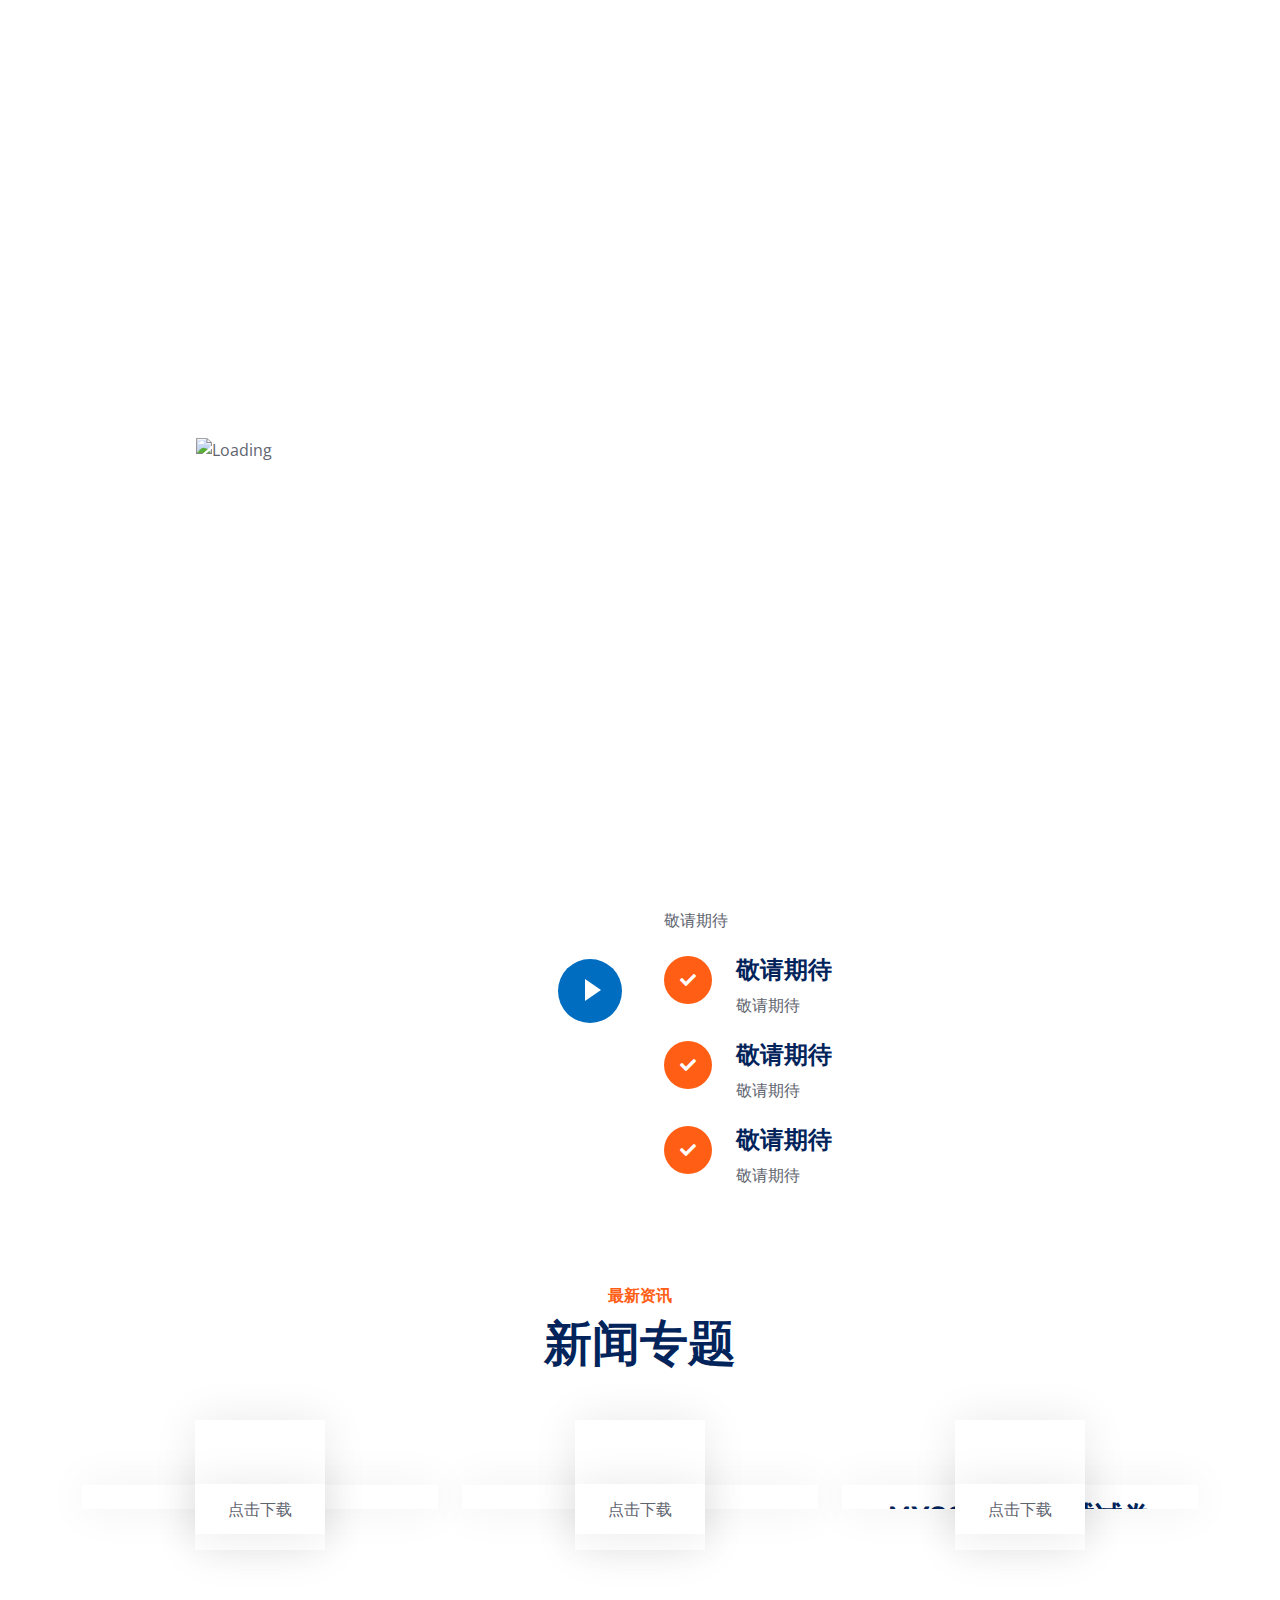
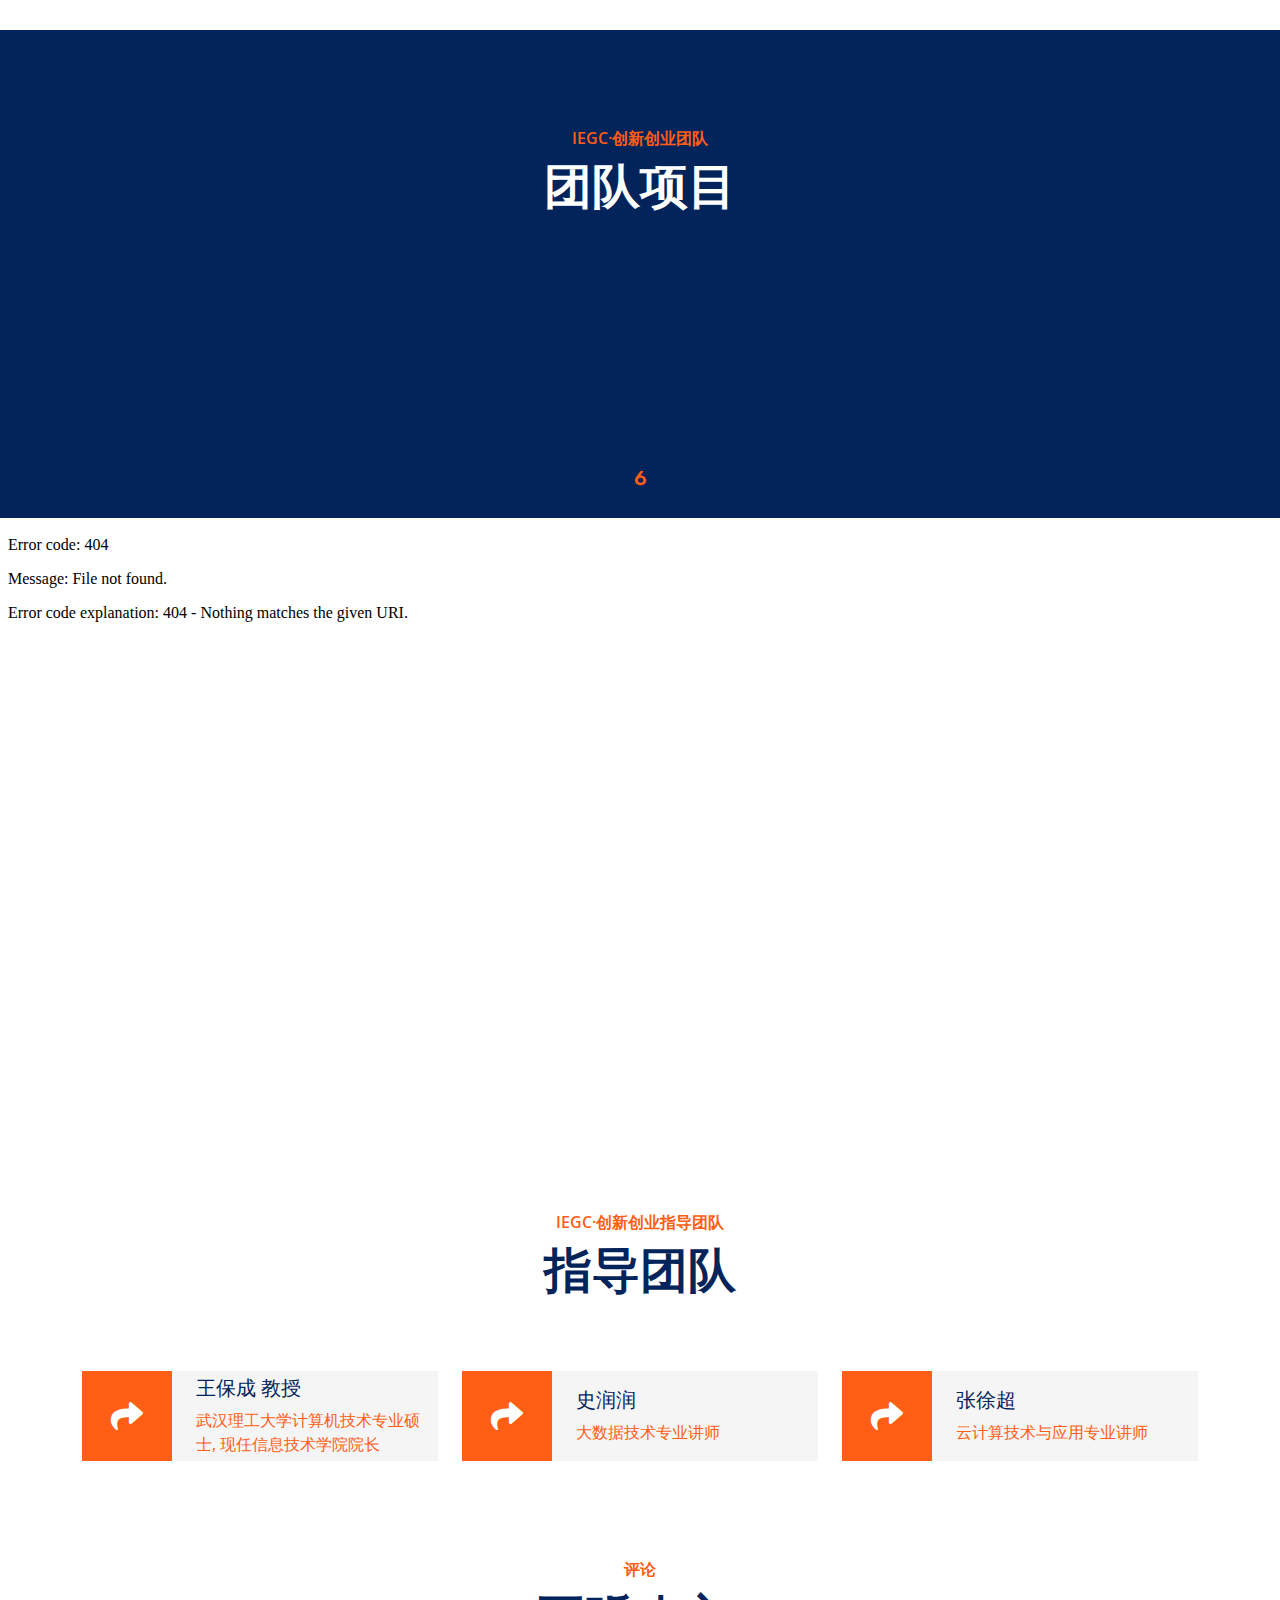
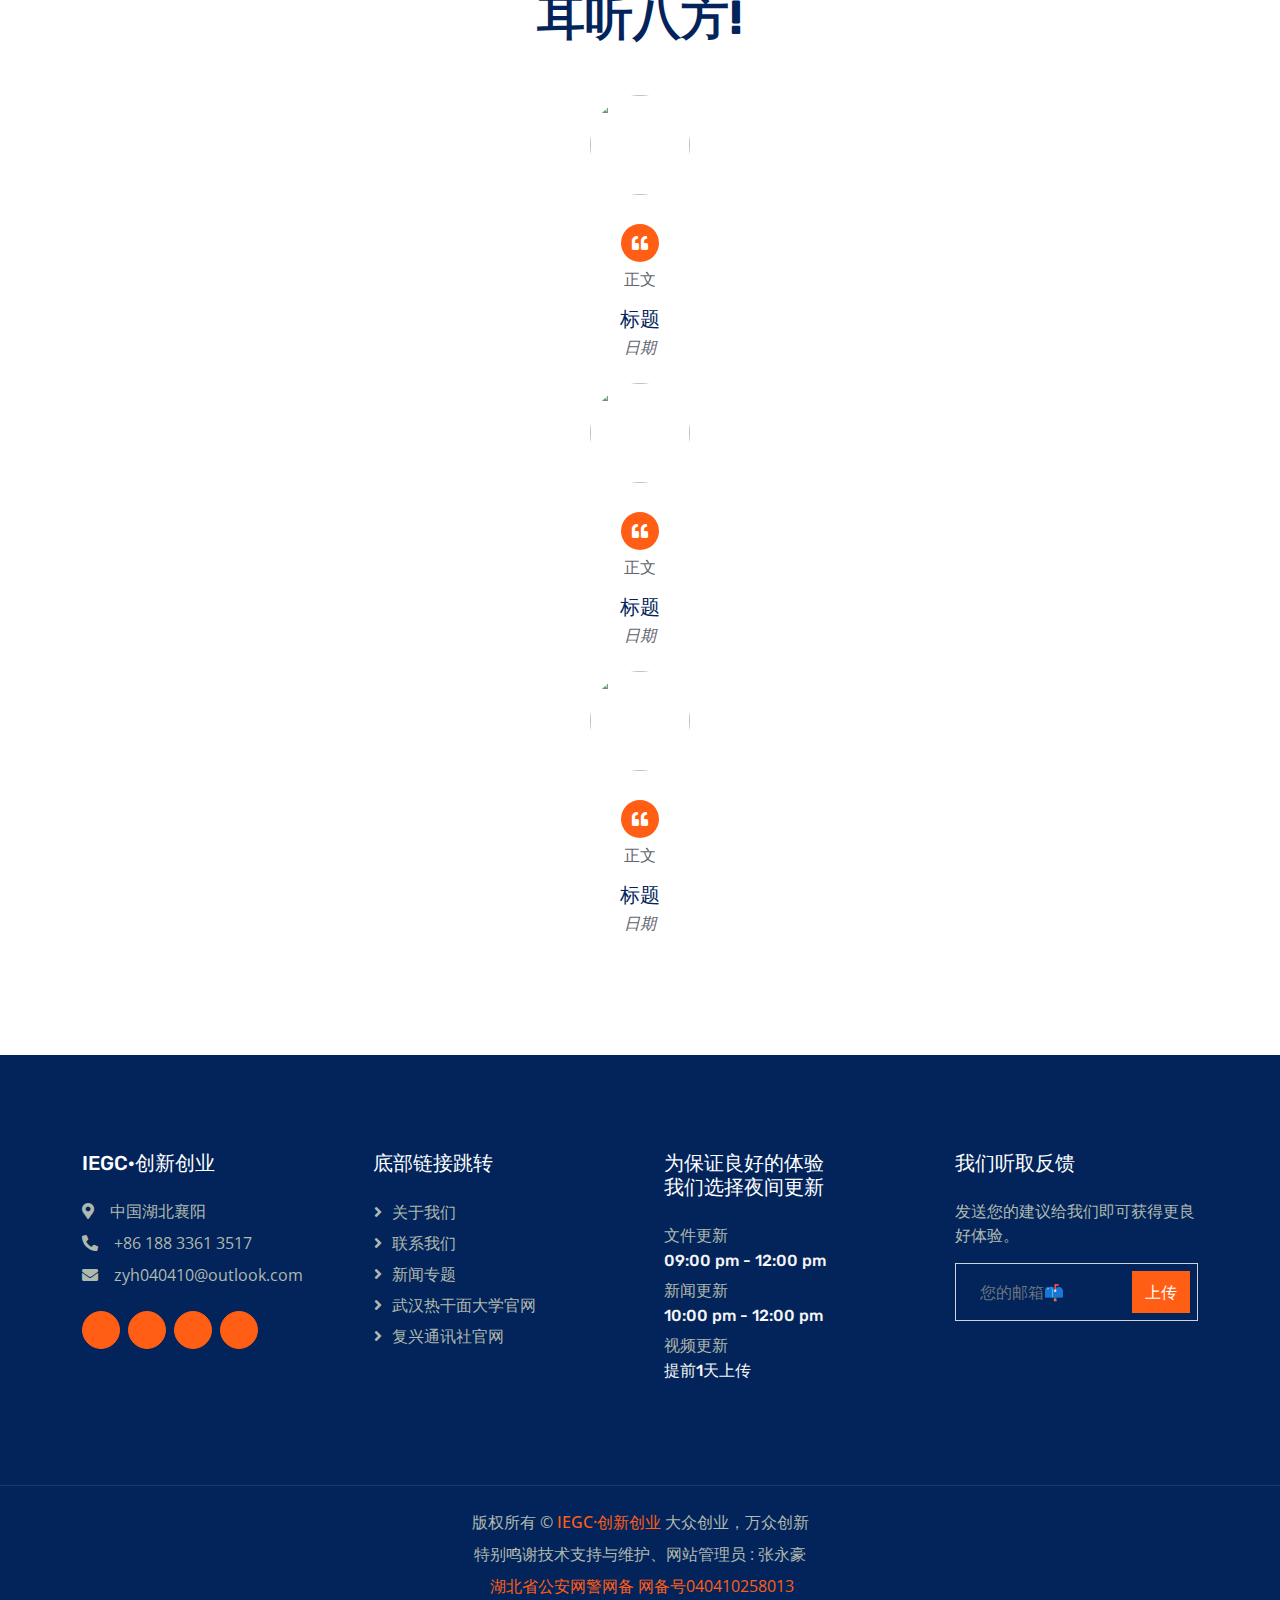
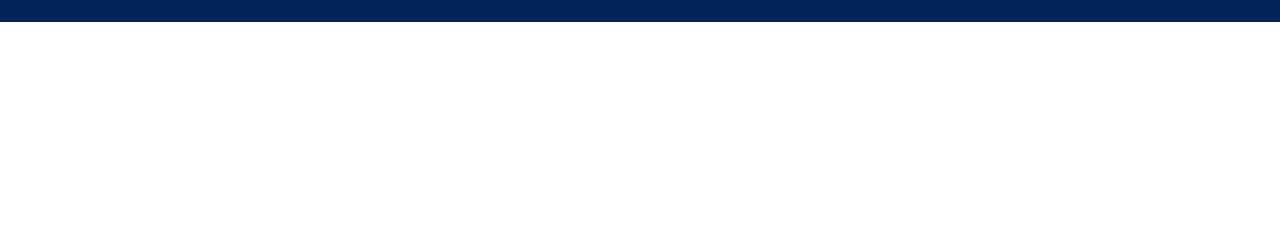
==== homepeag/index.html @ 0dacf945 "Add files via upload" ====
<!doctypehtml><html lang=en><meta charset=utf-8><title>IEGC·创新创业</title><meta content="width=device-width,initial-scale=1"name=viewport><meta content=""name=keywords><meta content=""name=description><link href=../img/favicon.ico rel=icon><link href=https://fonts.googleapis.com rel=preconnect><link href=https://fonts.gstatic.com rel=preconnect crossorigin><link href="https://fonts.googleapis.com/css2?family=Open+Sans:wght@400;500;600&family=Rubik:wght@500;600;700&display=swap"rel=stylesheet><link href=https://cdnjs.cloudflare.com/ajax/libs/font-awesome/5.10.0/css/all.min.css rel=stylesheet><link href=https://cdn.jsdelivr.net/npm/bootstrap-icons@1.4.1/font/bootstrap-icons.css rel=stylesheet><link href=../lib/animate/animate.min.css rel=stylesheet><link href=../lib/owlcarousel/assets/owl.carousel.min.css rel=stylesheet><link href=../css/bootstrap.min.css rel=stylesheet><link href=../css/style.css rel=stylesheet><div class="d-flex align-items-center bg-white justify-content-center position-fixed show start-50 top-50 translate-middle vh-100 w-100"id=spinner><img src=../img/IEGC2.png alt=Loading class=rotate></div><div class="container-fluid bg-dark px-0"><div class="row d-lg-flex d-none g-0"><div class="col-lg-6 ps-5 text-start"><div class="text-white align-items-center d-inline-flex h-100"><span>联系管理员:</span> <a href=""class="btn btn-link text-light"><img src=../img/微信.svg alt=""width=25 onmouseout='this.src="img/微信.svg"'onmouseover='this.src="img/TPC.png"'></a><a href=""class="btn btn-link text-light"><img src=../img/qq.svg alt=""width=25 onmouseout='this.src="img/qq.svg"'onmouseover='this.src="img/TPC.png"'></a><a href=""class="btn btn-link text-light"><img src=../img/github.svg alt=""width=25 onmouseout='this.src="img/github.svg"'onmouseover='this.src="img/TPC.png"'></a><a href=""class="btn btn-link text-light"><img src=../img/抖音.svg alt=""width=25 onmouseout='this.src="img/抖音.svg"'onmouseover='this.src="img/TPC.png"'></a></div></div><div class="col-lg-6 text-end"><div class="text-white align-items-center d-inline-flex h-100 px-5 py-2 topbar-right"><span class="fs-5 fw-bold me-2"><i class="fa me-2 fa-phone-alt"></i>Call Us:</span> <span class="fs-5 fw-bold">+86 188 3361 3517</span></div></div></div></div><nav class="pe-5 bg-white navbar navbar-expand-lg navbar-light py-0 sticky-top"><a href=index.html class="me-0 navbar-brand ps-5"><img src=../img/IEGC2.png alt=""width=70><h1 class="text-white m-0">· 创新创业</h1></a><button class="me-0 navbar-toggler"type=button data-bs-target=#navbarCollapse data-bs-toggle=collapse><span class=navbar-toggler-icon></span></button><div class="collapse navbar-collapse"id=navbarCollapse><div class="p-4 ms-auto navbar-nav p-lg-0"><a href=index.html class="nav-item nav-link active">首页</a> <a href=about.html class="nav-item nav-link">关于我们</a> <a href=service.html class="nav-item nav-link">新闻更新</a><div class="nav-item dropdown"><a href=# class="nav-link dropdown-toggle"data-bs-toggle=dropdown>单元界面</a><div class="m-0 bg-light dropdown-menu"><a href=project.html class=dropdown-item>团队项目</a> <a href=feature.html class=dropdown-item>视频更新</a> <a href=team.html class=dropdown-item>专家讲师</a> <a href=testimonial.html class=dropdown-item>名言汇聚</a> <a href=../message/id.html class=dropdown-item>虚拟id卡</a> <a href=404.html class=dropdown-item>404 Page</a></div></div><a href=contact.html class="nav-item nav-link">联系我们</a></div><a href=http://www.hbxytc.com/ class="btn btn-primary d-lg-block d-none px-3"target=_blank><img src=../img/白色全部透明格式.png alt=""width=200></a></div></nav><div class="container-fluid px-0 mb-5"><div class="carousel slide"id=header-carousel data-bs-ride=carousel><div class=carousel-inner><div class="carousel-item active"><img src=../img/top001.png alt=Image class=w-100><div class=carousel-caption><div class=container><div class="row justify-content-center"><div class="text-start col-lg-10"><p class="text-primary fw-medium text-uppercase animated fs-5 slideInRight">襄阳职业技术学院关注IEGC·创新创业<h1 class="text-white mb-5 animated display-1 slideInRight">襄阳职业技术学院<br>大数据2203</h1><a href=http://www.hbxytc.com/ class="btn btn-primary animated px-5 py-3 slideInRight">立即了解</a></div></div></div></div></div><div class=carousel-item><img src=../img/top002.png alt=Image class=w-100><div class=carousel-caption><div class=container><div class="row justify-content-center"><div class="text-start col-lg-10"><p class="text-primary fw-medium text-uppercase animated fs-5 slideInRight">关注襄阳职业技术学院<h1 class="text-white mb-5 animated display-1 slideInRight">汉水襄阳千山秀<br>读书襄职技艺长</h1><a href=http://www.hbxytc.com/ class="btn btn-primary animated px-5 py-3 slideInRight">立即了解</a></div></div></div></div></div></div><button class=carousel-control-prev type=button data-bs-target=#header-carousel data-bs-slide=prev><span class=carousel-control-prev-icon aria-hidden=true></span> <span class=visually-hidden>Previous</span></button> <button class=carousel-control-next type=button data-bs-target=#header-carousel data-bs-slide=next><span class=carousel-control-next-icon aria-hidden=true></span> <span class=visually-hidden>Next</span></button></div></div><div class="py-5 container-xxl"><div class=container><div class="row g-5"><div class=col-lg-6><div class="row gx-3 h-100"><div class="wow fadeInUp align-self-start col-6"data-wow-delay=0.1s><img src=../img/about1.png class=img-fluid></div><div class="wow col-6 align-self-end fadeInDown"data-wow-delay=0.1s><img src=../img/about2.png class=img-fluid></div></div></div><div class="wow fadeIn col-lg-6"data-wow-delay=0.5s><p class="text-primary fw-medium text-uppercase mb-2">About Us 关于我们<h1 class="mb-4 display-5">我们致力于创新创业</h1><p class=mb-4>服务于襄阳职业技术学院信息技术学院大数据技术2203班的创新创业课程<div class="d-flex align-items-center mb-4"><div class="bg-primary flex-shrink-0 p-4"><h1 class=display-2>0</h1><h5 class=text-white>还未上线</h5><h5 class=text-white>敬请期待</h5></div><div class=ms-4><p><i class="text-primary fa fa-check me-2"></i>敬请期待<p><i class="text-primary fa fa-check me-2"></i>敬请期待<p><i class="text-primary fa fa-check me-2"></i>敬请期待<p><i class="text-primary fa fa-check me-2"></i>敬请期待<p class=mb-0><i class="text-primary fa fa-check me-2"></i>敬请期待</div></div><div class="row pt-2"><div class=col-sm-6><div class="d-flex align-items-center"><div class="rounded-circle bg-primary btn-lg-square flex-shrink-0"><i class="text-white fa fa-envelope-open"></i></div><div class=ms-3><p class=mb-2>Email us<h5 class=mb-0>zyh040410@outlook.com</h5></div></div></div><div class=col-sm-6><div class="d-flex align-items-center"><div class="rounded-circle bg-primary btn-lg-square flex-shrink-0"><i class="text-white fa fa-phone-alt"></i></div><div class=ms-3><p class=mb-2>Call us<h5 class=mb-0>+86 188 3361 3517</h5></div></div></div></div></div></div></div></div><div class="py-5 container-xxl"><div class=container><div class="row g-5 align-items-center"><div class="wow fadeInUp col-lg-6"data-wow-delay=0.1s><div class="position-relative me-lg-4"><img src=../img/feature.jpg alt=""class="img-fluid w-100"> <span class="rounded-circle bg-white d-lg-block d-none position-absolute start-100 top-50 translate-middle"style=width:120px;height:120px></span> <button class=btn-play type=button data-bs-target=#videoModal data-bs-toggle=modal data-src=http://flv4mp4.people.com.cn/videofile7/livesphere/2022/02/15/1wh8dmW_1644896200701_DH4RR28.mp4><span></span></button></div></div><div class="wow fadeInUp col-lg-6"data-wow-delay=0.5s><p class="text-primary fw-medium text-uppercase mb-2">通过视频了解我们!<h1 class="mb-4 display-5">即将上线!</h1><p class=mb-4>敬请期待<div class="row gy-4"><div class=col-12><div class=d-flex><div class="rounded-circle bg-primary btn-lg-square flex-shrink-0"><i class="text-white fa fa-check"></i></div><div class=ms-4><h4>敬请期待</h4><span>敬请期待</span></div></div></div><div class=col-12><div class=d-flex><div class="rounded-circle bg-primary btn-lg-square flex-shrink-0"><i class="text-white fa fa-check"></i></div><div class=ms-4><h4>敬请期待</h4><span>敬请期待</span></div></div></div><div class=col-12><div class=d-flex><div class="rounded-circle bg-primary btn-lg-square flex-shrink-0"><i class="text-white fa fa-check"></i></div><div class=ms-4><h4>敬请期待</h4><span>敬请期待</span></div></div></div></div></div></div></div></div><div class="fade modal modal-video"id=videoModal aria-hidden=true aria-labelledby=exampleModalLabel tabindex=-1><div class=modal-dialog><div class="modal-content rounded-0"><div class=modal-header><h3 class=modal-title id=exampleModalLabel>IEGC·创新创业专线视频</h3><button class=btn-close type=button aria-label=Close data-bs-dismiss=modal></button></div><div class=modal-body><div class="ratio ratio-16x9"><iframe id=video src=""allow=autoplay allowfullscreen allowscriptaccess=always class=embed-responsive-item></iframe></div></div></div></div></div><div class="py-5 container-xxl"><div class=container><div class="wow fadeInUp mx-auto text-center pb-4"data-wow-delay=0.1s style=max-width:600px><p class="text-primary fw-medium text-uppercase mb-2">最新资讯<h1 class="mb-4 display-5">新闻专题</h1></div><div class="row gx-4 gy-5"><div class="wow fadeInUp col-lg-4 col-md-6"data-wow-delay=0.1s><div class=service-item><img src=../img/service-js.png alt=""class=img-fluid><div class=service-img><img src=../img/service-js.png alt=""class=img-fluid></div><div class=service-detail><div class=service-title><hr class=w-25><h3 class=mb-0>数据采集技术复习题库<br>2023年6月18日</h3><hr class=w-25></div><div class=service-text><p class="text-white mb-0">javascript＋爬虫基础期末复习题<p style=float:right;color:#ffebcd>作者：张永豪<p></div></div><a href=../wenjian/sjcj2023618.doc class="btn btn-light"target=_blank>点击下载</a></div></div><div class="wow fadeInUp col-lg-4 col-md-6"data-wow-delay=0.3s><div class=service-item><img src=../img/service-mysql.png alt=""class=img-fluid><div class=service-img><img src=../img/service-mysql.png alt=""class=img-fluid></div><div class=service-detail><div class=service-title><hr class=w-25><h3 class=mb-0>MYSQL题库考试试卷01<br>2023年6月18日</h3><hr class=w-25></div><div class=service-text><p class="text-white mb-0">第一套A卷<p style=float:right;color:#ffebcd>作者：张永豪<p></div></div><a href=../wenjian/题库考试试卷01.doc class="btn btn-light"target=_blank>点击下载</a></div></div><div class="wow fadeInUp col-lg-4 col-md-6"data-wow-delay=0.5s><div class=service-item><img src=../img/service-mysql.png alt=""class=img-fluid><div class=service-img><img src=../img/service-mysql.png alt=""class=img-fluid></div><div class=service-detail><div class=service-title><hr class=w-25><h3 class=mb-0>MYSQL题库考试试卷02<br>2023年6月18日</h3><hr class=w-25></div><div class=service-text><p class="text-white mb-0">第一套B卷<p style=float:right;color:#ffebcd>作者：张永豪<p></div></div><a href=../wenjian/MYSQL2.doc class="btn btn-light"target=_blank>点击下载</a></div></div></div></div></div><div class="container-fluid bg-dark px-0 my-5 pt-5"><div class="wow fadeIn mt-5 mx-auto text-center"data-wow-delay=0.1s style=max-width:600px><p class="text-primary fw-medium text-uppercase mb-2">IEGC·创新创业团队<h1 class="text-white mb-5 display-5">团队项目</h1></div><div class="wow fadeIn owl-carousel project-carousel"data-wow-delay=0.1s><a href=""class=project-item><img src=../img/project-1.jpg alt=""class=img-fluid><div class=project-title><h5 class="text-primary mb-0">1</h5></div></a><a href=""class=project-item><img src=../img/project-1.jpg alt=""class=img-fluid><div class=project-title><h5 class="text-primary mb-0">2</h5></div></a><a href=""class=project-item><img src=../img/project-1.jpg alt=""class=img-fluid><div class=project-title><h5 class="text-primary mb-0">3</h5></div></a><a href=""class=project-item><img src=../img/project-1.jpg alt=""class=img-fluid><div class=project-title><h5 class="text-primary mb-0">4</h5></div></a><a href=""class=project-item><img src=../img/project-1.jpg alt=""class=img-fluid><div class=project-title><h5 class="text-primary mb-0">5</h5></div></a><a href=""class=project-item><img src=../img/project-1.jpg alt=""class=img-fluid><div class=project-title><h5 class="text-primary mb-0">6</h5></div></a></div></div><iframe id=ifr_top src=../huakuai/index.html frameborder=0 height=700 marginheight=0 scrolling=no width=100%></iframe><div class="py-5 container-xxl"><div class=container><div class="wow fadeInUp mx-auto text-center"data-wow-delay=0.1s style=max-width:600px><p class="text-primary fw-medium text-uppercase mb-2">IEGC·创新创业指导团队<h1 class="display-5 mb-5">指导团队</h1></div><div class="row g-4"><div class="wow fadeInUp col-lg-4 col-md-6"data-wow-delay=0.1s><div class=team-item><img src=../img/team01.png alt=""class=img-fluid><div class=d-flex><div class="bg-primary flex-shrink-0 btn-square"style=width:90px;height:90px><i class="text-white fa fa-2x fa-share"></i></div><div class="d-flex justify-content-center w-100 bg-light flex-column overflow-hidden position-relative ps-4"style=height:90px><h5>王保成 教授</h5><span class=text-primary>武汉理工大学计算机技术专业硕士, 现任信息技术学院院长</span><div class=team-social><a href=""class="btn rounded-circle btn-square btn-dark mx-1"><img src=../img/微信.svg alt=""width=25 onmouseout='this.src="../img/微信.svg"'onmouseover='this.src="../img/TPC.png"'></a><a href=""class="btn rounded-circle btn-square btn-dark mx-1"><img src=../img/qq.svg alt=""width=25 onmouseout='this.src="../img/qq.svg"'onmouseover='this.src="../img/TPC.png"'></a><a href=""class="btn rounded-circle btn-square btn-dark mx-1"><img src=../img/github.svg alt=""width=25 onmouseout='this.src="../img/github.svg"'onmouseover='this.src="../img/TPC.png"'></a><a href=""class="btn rounded-circle btn-square btn-dark mx-1"><img src=../img/抖音.svg alt=""width=25 onmouseout='this.src="../img/抖音.svg"'onmouseover='this.src="../img/TPC.png"'></a></div></div></div></div></div><div class="wow fadeInUp col-lg-4 col-md-6"data-wow-delay=0.3s><div class=team-item><img src=../img/team02.png alt=""class=img-fluid><div class=d-flex><div class="bg-primary flex-shrink-0 btn-square"style=width:90px;height:90px><i class="text-white fa fa-2x fa-share"></i></div><div class="d-flex justify-content-center w-100 bg-light flex-column overflow-hidden position-relative ps-4"style=height:90px><h5>史润润</h5><span class=text-primary>大数据技术专业讲师</span><div class=team-social><a href=""class="btn rounded-circle btn-square btn-dark mx-1"><img src=../img/微信.svg alt=""width=25 onmouseout='this.src="../img/微信.svg"'onmouseover='this.src="../img/TPC.png"'></a><a href=""class="btn rounded-circle btn-square btn-dark mx-1"><img src=../img/qq.svg alt=""width=25 onmouseout='this.src="../img/qq.svg"'onmouseover='this.src="../img/TPC.png"'></a><a href=""class="btn rounded-circle btn-square btn-dark mx-1"><img src=../img/github.svg alt=""width=25 onmouseout='this.src="../img/github.svg"'onmouseover='this.src="../img/TPC.png"'></a><a href=""class="btn rounded-circle btn-square btn-dark mx-1"><img src=../img/抖音.svg alt=""width=25 onmouseout='this.src="../img/抖音.svg"'onmouseover='this.src="../img/TPC.png"'></a></div></div></div></div></div><div class="wow fadeInUp col-lg-4 col-md-6"data-wow-delay=0.5s><div class=team-item><img src=../img/team03.png alt=""class=img-fluid><div class=d-flex><div class="bg-primary flex-shrink-0 btn-square"style=width:90px;height:90px><i class="text-white fa fa-2x fa-share"></i></div><div class="d-flex justify-content-center w-100 bg-light flex-column overflow-hidden position-relative ps-4"style=height:90px><h5>张徐超</h5><span class=text-primary>云计算技术与应用专业讲师</span><div class=team-social><a href=""class="btn rounded-circle btn-square btn-dark mx-1"><img src=../img/微信.svg alt=""width=25 onmouseout='this.src="../img/微信.svg"'onmouseover='this.src="../img/TPC.png"'></a><a href=""class="btn rounded-circle btn-square btn-dark mx-1"><img src=../img/qq.svg alt=""width=25 onmouseout='this.src="../img/qq.svg"'onmouseover='this.src="../img/TPC.png"'></a><a href=""class="btn rounded-circle btn-square btn-dark mx-1"><img src=../img/github.svg alt=""width=25 onmouseout='this.src="../img/github.svg"'onmouseover='this.src="../img/TPC.png"'></a><a href=""class="btn rounded-circle btn-square btn-dark mx-1"><img src=../img/抖音.svg alt=""width=25 onmouseout='this.src="../img/抖音.svg"'onmouseover='this.src="../img/TPC.png"'></a></div></div></div></div></div></div></div></div><div class="py-5 container-xxl"><div class=container><div class="wow fadeInUp mx-auto text-center"data-wow-delay=0.1s style=max-width:600px><p class="text-primary fw-medium text-uppercase mb-2">评论<h1 class="display-5 mb-5">耳听八方!</h1></div><div class="wow fadeInUp owl-carousel testimonial-carousel"data-wow-delay=0.1s><div class="text-center testimonial-item"><div class="position-relative testimonial-img"><img src=../img/复兴通讯社logo3.png class="rounded-circle img-fluid mb-5 mx-auto"><div class="rounded-circle btn-square bg-primary"><i class="text-white fa fa-quote-left"></i></div></div><div class="text-center p-4 rounded testimonial-text"><p>正文<h5 class=mb-1>标题</h5><span class=fst-italic>日期</span></div></div><div class="text-center testimonial-item"><div class="position-relative testimonial-img"><img src=../img/复兴通讯社logo3.png class="rounded-circle img-fluid mb-5 mx-auto"><div class="rounded-circle btn-square bg-primary"><i class="text-white fa fa-quote-left"></i></div></div><div class="text-center p-4 rounded testimonial-text"><p>正文<h5 class=mb-1>标题</h5><span class=fst-italic>日期</span></div></div><div class="text-center testimonial-item"><div class="position-relative testimonial-img"><img src=../img/复兴通讯社logo3.png class="rounded-circle img-fluid mb-5 mx-auto"><div class="rounded-circle btn-square bg-primary"><i class="text-white fa fa-quote-left"></i></div></div><div class="text-center p-4 rounded testimonial-text"><p>正文<h5 class=mb-1>标题</h5><span class=fst-italic>日期</span></div></div></div></div></div><div class="wow fadeIn mt-5 bg-dark container-fluid footer py-5"data-wow-delay=0.1s><div class="container py-5"><div class="row g-5"><div class="col-md-6 col-lg-3"><h5 class="text-white mb-4">IEGC·创新创业</h5><p class=mb-2><i class="fa me-3 fa-map-marker-alt"></i>中国湖北襄阳<p class=mb-2><i class="fa fa-phone-alt me-3"></i>+86 188 3361 3517<p class=mb-2><i class="fa me-3 fa-envelope"></i>zyh040410@outlook.com<div class="d-flex pt-3"><a href=""class="btn rounded-circle btn-square btn-primary me-2"><img src=../img/微信.svg alt=""width=25></a><a href=""class="btn rounded-circle btn-square btn-primary me-2"><img src=../img/qq.svg alt=""width=25></a><a href=""class="btn rounded-circle btn-square btn-primary me-2"><img src=../img/抖音.svg alt=""width=25></a><a href=""class="btn rounded-circle btn-square btn-primary me-2"><img src=../img/github.svg alt=""width=25></a></div></div><div class="col-md-6 col-lg-3"><h5 class="text-white mb-4">底部链接跳转</h5><a href=about.html class="btn btn-link">关于我们</a> <a href=contact.html class="btn btn-link">联系我们</a> <a href=service.html class="btn btn-link">新闻专题</a> <a href=https://zyhgov.github.io/WHUHDN.si2.github.io/ class="btn btn-link">武汉热干面大学官网</a> <a href=https://zyhgov.github.io/FX.BDT2203.github.io/ class="btn btn-link">复兴通讯社官网</a></div><div class="col-md-6 col-lg-3"><h5 class="text-white mb-4">为保证良好的体验<br>我们选择夜间更新</h5><p class=mb-1>文件更新<h6 class=text-light>09:00 pm - 12:00 pm</h6><p class=mb-1>新闻更新<h6 class=text-light>10:00 pm - 12:00 pm</h6><p class=mb-1>视频更新<h6 class=text-light>提前1天上传</h6></div><div class="col-md-6 col-lg-3"><h5 class="text-white mb-4">我们听取反馈</h5><p>发送您的建议给我们即可获得更良好体验。<div class="w-100 position-relative"><input class="w-100 bg-transparent form-control pe-5 ps-4 py-3"placeholder=您的邮箱📫> <button class="btn btn-primary me-2 end-0 mt-2 position-absolute py-2 top-0"type=button>上传</button></div><br><img src=../img/白色全部透明格式.png alt=""width=250></div></div></div></div><div class="container-fluid bg-dark copyright py-4"><div class="text-center container"><p class=mb-2>版权所有 © <a href=# class=fw-semi-bold>IEGC·创新创业</a> 大众创业，万众创新<p class=mb-2>特别鸣谢技术支持与维护、网站管理员 : 张永豪<p class=mb-0><img src=../img/警徽标识.png alt=""width=25> <a href=http://gat.hubei.gov.cn/ target=_blank title=公安部>湖北省公安网警网备 网备号040410258013</a></div></div><iframe id=ifr_top src=../dibu/index.html frameborder=0 height=200 marginheight=0 scrolling=no width=100%></iframe><a href=# class="btn rounded-circle btn-primary back-to-top btn-lg btn-lg-square"><i class="bi bi-arrow-up"></i></a><script src=https://code.jquery.com/jquery-3.4.1.min.js></script><script src=https://cdn.jsdelivr.net/npm/bootstrap@5.0.0/dist/js/bootstrap.bundle.min.js></script><script src=../lib/wow/wow.min.js></script><script src=../lib/easing/easing.min.js></script><script src=../lib/waypoints/waypoints.min.js></script><script src=../lib/owlcarousel/owl.carousel.min.js></script><script src=../lib/counterup/counterup.min.js></script><script src=../js/main.js></script>
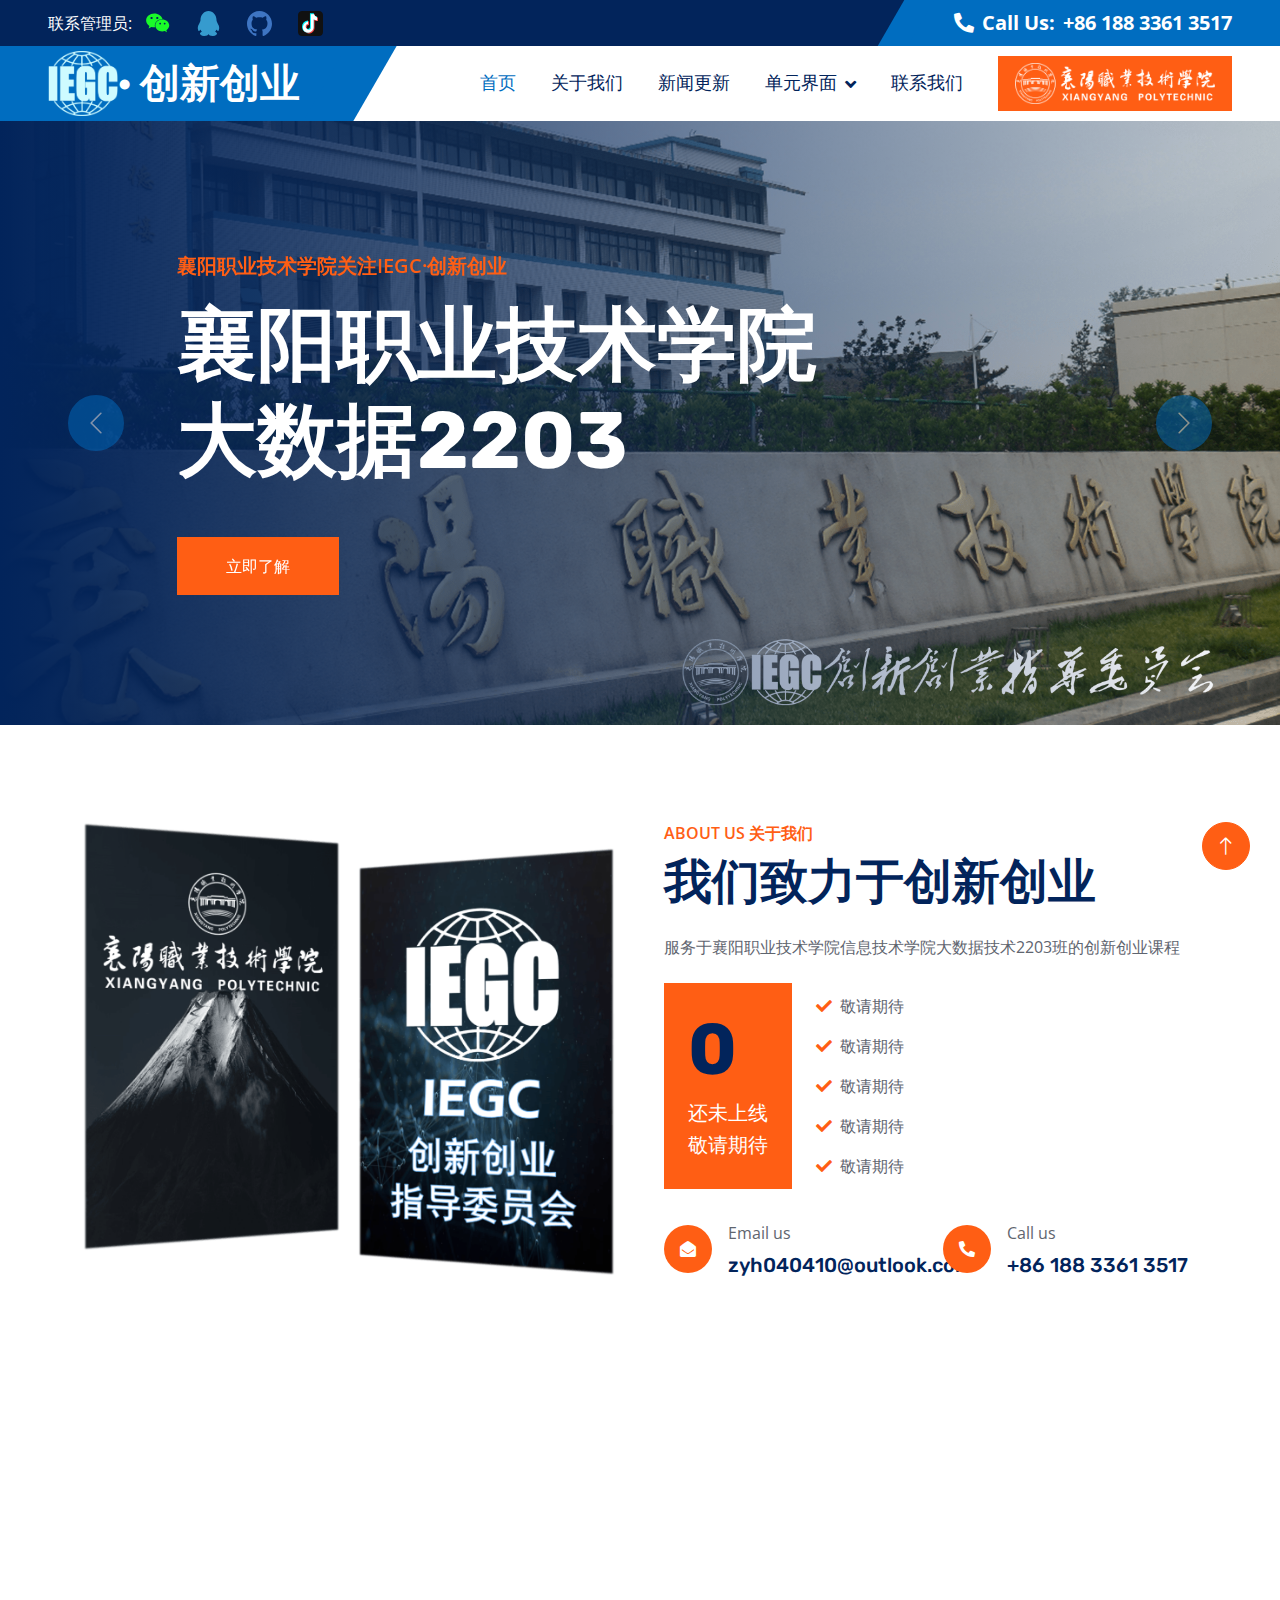
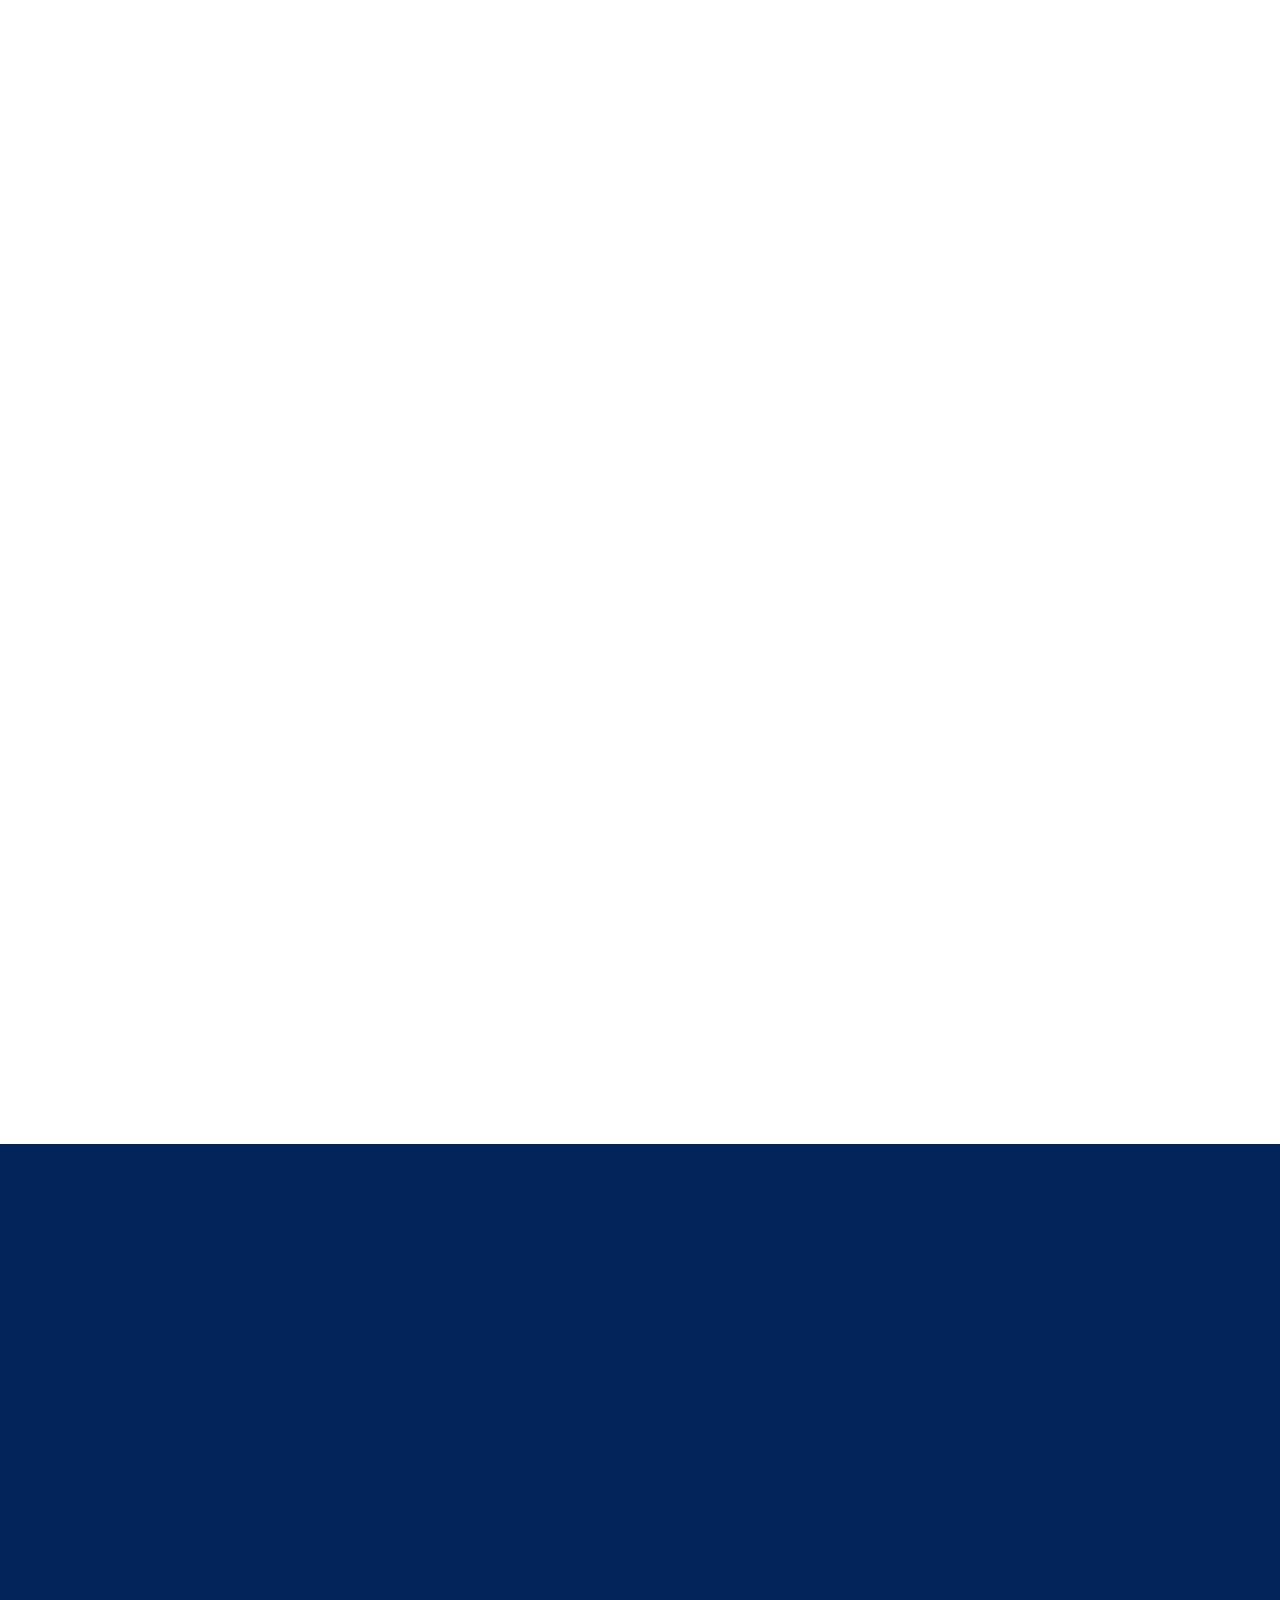
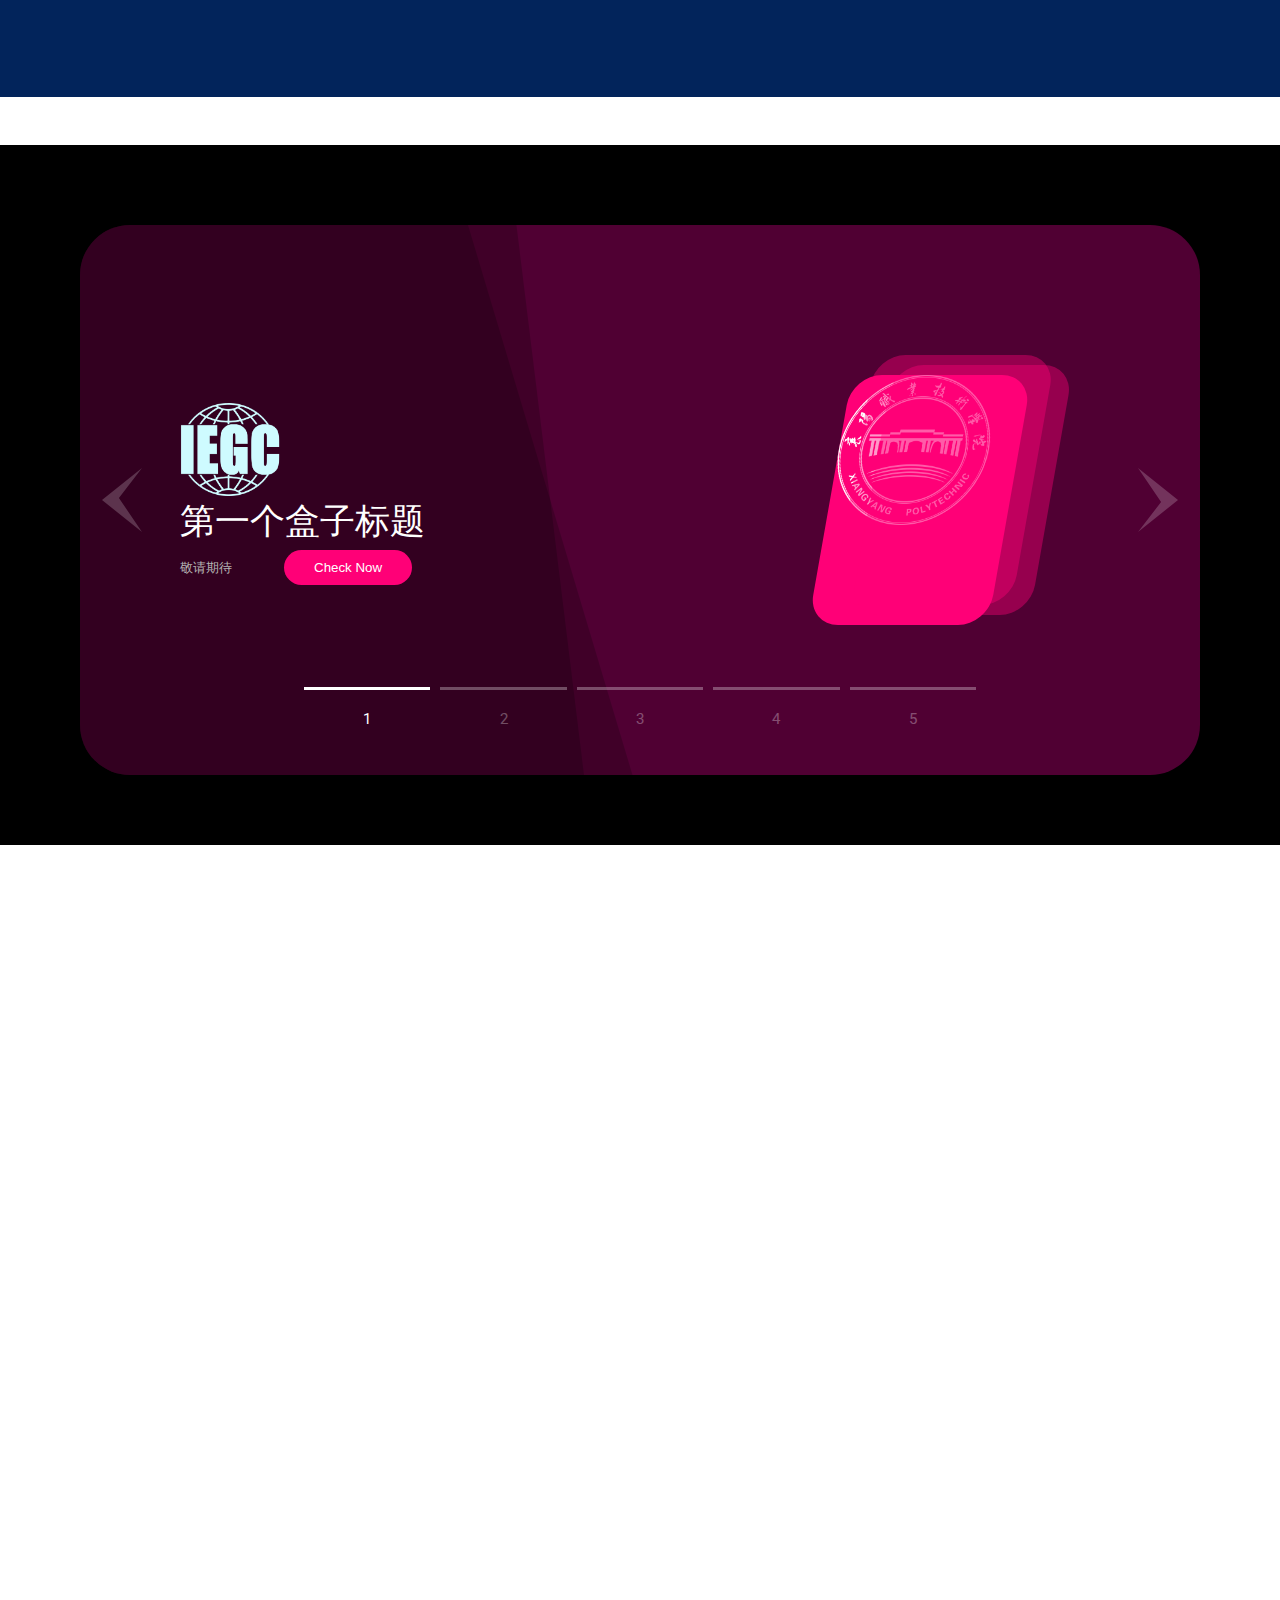
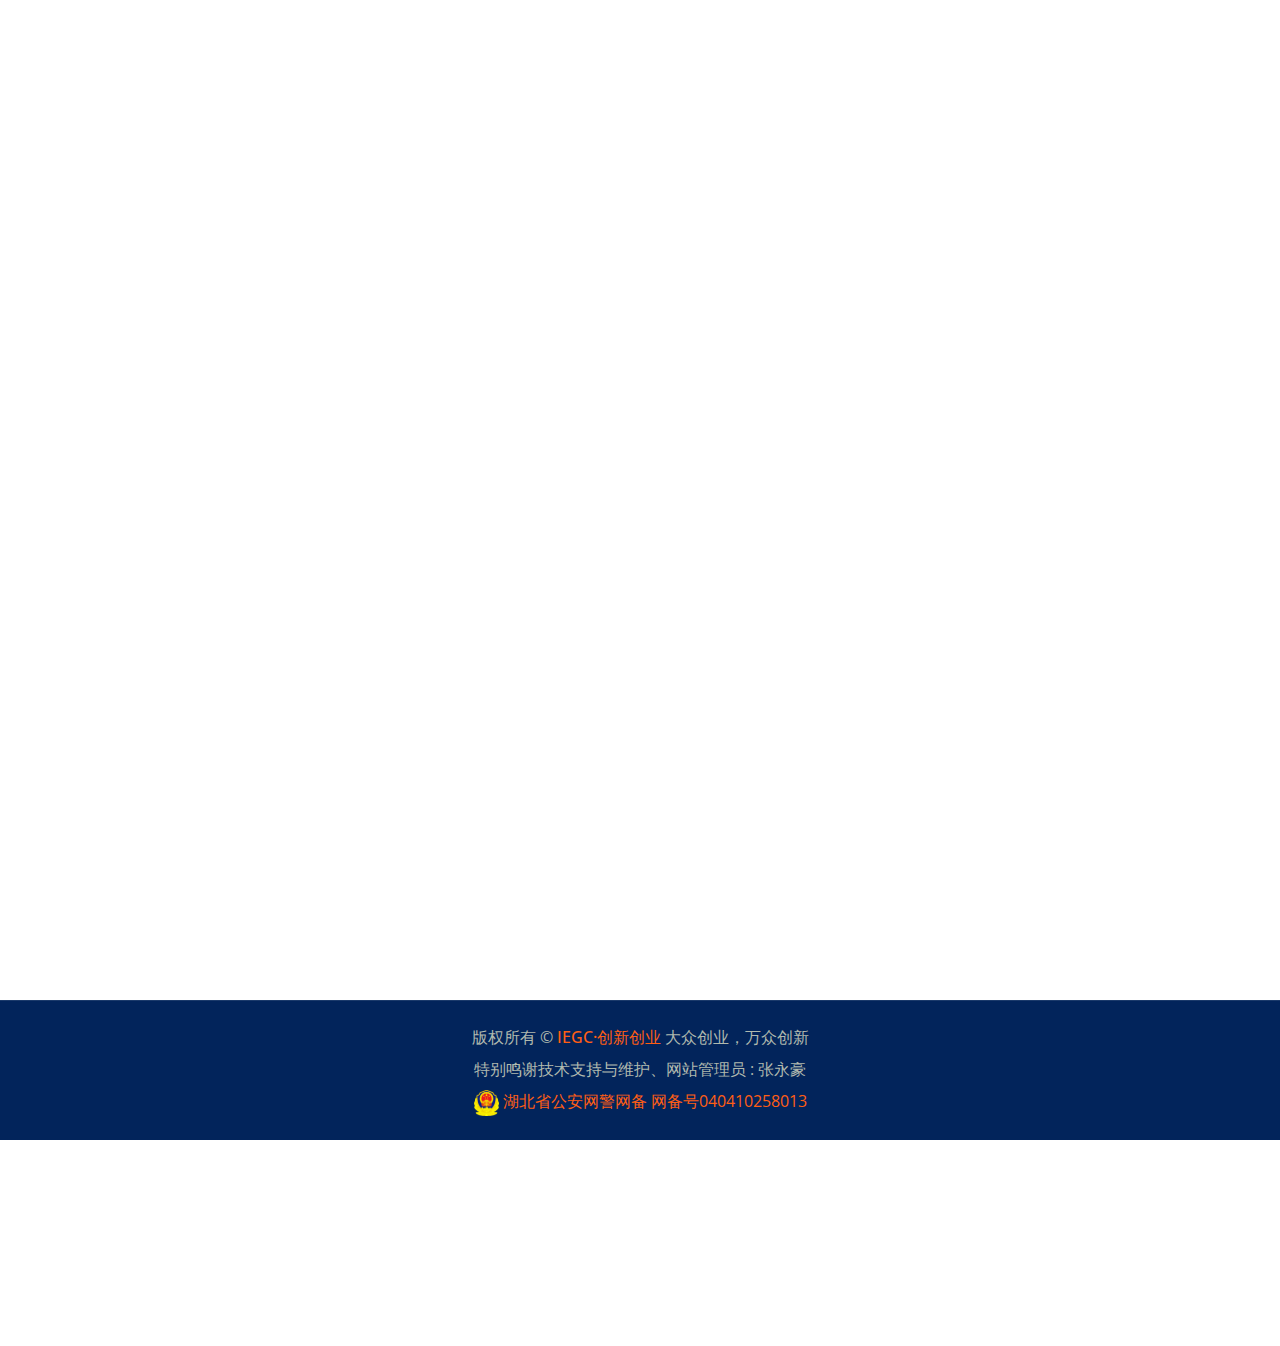
==== commit 600fd4e4: "Add files via upload" ====
--- a/homepeag/index.html
+++ b/homepeag/index.html
@@ -1 +1 @@
-<!doctypehtml><html lang=en><meta charset=utf-8><title>IEGC·创新创业</title><meta content="width=device-width,initial-scale=1"name=viewport><meta content=""name=keywords><meta content=""name=description><link href=../img/favicon.ico rel=icon><link href=https://fonts.googleapis.com rel=preconnect><link href=https://fonts.gstatic.com rel=preconnect crossorigin><link href="https://fonts.googleapis.com/css2?family=Open+Sans:wght@400;500;600&family=Rubik:wght@500;600;700&display=swap"rel=stylesheet><link href=https://cdnjs.cloudflare.com/ajax/libs/font-awesome/5.10.0/css/all.min.css rel=stylesheet><link href=https://cdn.jsdelivr.net/npm/bootstrap-icons@1.4.1/font/bootstrap-icons.css rel=stylesheet><link href=../lib/animate/animate.min.css rel=stylesheet><link href=../lib/owlcarousel/assets/owl.carousel.min.css rel=stylesheet><link href=../css/bootstrap.min.css rel=stylesheet><link href=../css/style.css rel=stylesheet><div class="d-flex align-items-center bg-white justify-content-center position-fixed show start-50 top-50 translate-middle vh-100 w-100"id=spinner><img src=../img/IEGC2.png alt=Loading class=rotate></div><div class="container-fluid bg-dark px-0"><div class="row d-lg-flex d-none g-0"><div class="col-lg-6 ps-5 text-start"><div class="text-white align-items-center d-inline-flex h-100"><span>联系管理员:</span> <a href=""class="btn btn-link text-light"><img src=../img/微信.svg alt=""width=25 onmouseout='this.src="img/微信.svg"'onmouseover='this.src="img/TPC.png"'></a><a href=""class="btn btn-link text-light"><img src=../img/qq.svg alt=""width=25 onmouseout='this.src="img/qq.svg"'onmouseover='this.src="img/TPC.png"'></a><a href=""class="btn btn-link text-light"><img src=../img/github.svg alt=""width=25 onmouseout='this.src="img/github.svg"'onmouseover='this.src="img/TPC.png"'></a><a href=""class="btn btn-link text-light"><img src=../img/抖音.svg alt=""width=25 onmouseout='this.src="img/抖音.svg"'onmouseover='this.src="img/TPC.png"'></a></div></div><div class="col-lg-6 text-end"><div class="text-white align-items-center d-inline-flex h-100 px-5 py-2 topbar-right"><span class="fs-5 fw-bold me-2"><i class="fa me-2 fa-phone-alt"></i>Call Us:</span> <span class="fs-5 fw-bold">+86 188 3361 3517</span></div></div></div></div><nav class="pe-5 bg-white navbar navbar-expand-lg navbar-light py-0 sticky-top"><a href=index.html class="me-0 navbar-brand ps-5"><img src=../img/IEGC2.png alt=""width=70><h1 class="text-white m-0">· 创新创业</h1></a><button class="me-0 navbar-toggler"type=button data-bs-target=#navbarCollapse data-bs-toggle=collapse><span class=navbar-toggler-icon></span></button><div class="collapse navbar-collapse"id=navbarCollapse><div class="p-4 ms-auto navbar-nav p-lg-0"><a href=index.html class="nav-item nav-link active">首页</a> <a href=about.html class="nav-item nav-link">关于我们</a> <a href=service.html class="nav-item nav-link">新闻更新</a><div class="nav-item dropdown"><a href=# class="nav-link dropdown-toggle"data-bs-toggle=dropdown>单元界面</a><div class="m-0 bg-light dropdown-menu"><a href=project.html class=dropdown-item>团队项目</a> <a href=feature.html class=dropdown-item>视频更新</a> <a href=team.html class=dropdown-item>专家讲师</a> <a href=testimonial.html class=dropdown-item>名言汇聚</a> <a href=../message/id.html class=dropdown-item>虚拟id卡</a> <a href=404.html class=dropdown-item>404 Page</a></div></div><a href=contact.html class="nav-item nav-link">联系我们</a></div><a href=http://www.hbxytc.com/ class="btn btn-primary d-lg-block d-none px-3"target=_blank><img src=../img/白色全部透明格式.png alt=""width=200></a></div></nav><div class="container-fluid px-0 mb-5"><div class="carousel slide"id=header-carousel data-bs-ride=carousel><div class=carousel-inner><div class="carousel-item active"><img src=../img/top001.png alt=Image class=w-100><div class=carousel-caption><div class=container><div class="row justify-content-center"><div class="text-start col-lg-10"><p class="text-primary fw-medium text-uppercase animated fs-5 slideInRight">襄阳职业技术学院关注IEGC·创新创业<h1 class="text-white mb-5 animated display-1 slideInRight">襄阳职业技术学院<br>大数据2203</h1><a href=http://www.hbxytc.com/ class="btn btn-primary animated px-5 py-3 slideInRight">立即了解</a></div></div></div></div></div><div class=carousel-item><img src=../img/top002.png alt=Image class=w-100><div class=carousel-caption><div class=container><div class="row justify-content-center"><div class="text-start col-lg-10"><p class="text-primary fw-medium text-uppercase animated fs-5 slideInRight">关注襄阳职业技术学院<h1 class="text-white mb-5 animated display-1 slideInRight">汉水襄阳千山秀<br>读书襄职技艺长</h1><a href=http://www.hbxytc.com/ class="btn btn-primary animated px-5 py-3 slideInRight">立即了解</a></div></div></div></div></div></div><button class=carousel-control-prev type=button data-bs-target=#header-carousel data-bs-slide=prev><span class=carousel-control-prev-icon aria-hidden=true></span> <span class=visually-hidden>Previous</span></button> <button class=carousel-control-next type=button data-bs-target=#header-carousel data-bs-slide=next><span class=carousel-control-next-icon aria-hidden=true></span> <span class=visually-hidden>Next</span></button></div></div><div class="py-5 container-xxl"><div class=container><div class="row g-5"><div class=col-lg-6><div class="row gx-3 h-100"><div class="wow fadeInUp align-self-start col-6"data-wow-delay=0.1s><img src=../img/about1.png class=img-fluid></div><div class="wow col-6 align-self-end fadeInDown"data-wow-delay=0.1s><img src=../img/about2.png class=img-fluid></div></div></div><div class="wow fadeIn col-lg-6"data-wow-delay=0.5s><p class="text-primary fw-medium text-uppercase mb-2">About Us 关于我们<h1 class="mb-4 display-5">我们致力于创新创业</h1><p class=mb-4>服务于襄阳职业技术学院信息技术学院大数据技术2203班的创新创业课程<div class="d-flex align-items-center mb-4"><div class="bg-primary flex-shrink-0 p-4"><h1 class=display-2>0</h1><h5 class=text-white>还未上线</h5><h5 class=text-white>敬请期待</h5></div><div class=ms-4><p><i class="text-primary fa fa-check me-2"></i>敬请期待<p><i class="text-primary fa fa-check me-2"></i>敬请期待<p><i class="text-primary fa fa-check me-2"></i>敬请期待<p><i class="text-primary fa fa-check me-2"></i>敬请期待<p class=mb-0><i class="text-primary fa fa-check me-2"></i>敬请期待</div></div><div class="row pt-2"><div class=col-sm-6><div class="d-flex align-items-center"><div class="rounded-circle bg-primary btn-lg-square flex-shrink-0"><i class="text-white fa fa-envelope-open"></i></div><div class=ms-3><p class=mb-2>Email us<h5 class=mb-0>zyh040410@outlook.com</h5></div></div></div><div class=col-sm-6><div class="d-flex align-items-center"><div class="rounded-circle bg-primary btn-lg-square flex-shrink-0"><i class="text-white fa fa-phone-alt"></i></div><div class=ms-3><p class=mb-2>Call us<h5 class=mb-0>+86 188 3361 3517</h5></div></div></div></div></div></div></div></div><div class="py-5 container-xxl"><div class=container><div class="row g-5 align-items-center"><div class="wow fadeInUp col-lg-6"data-wow-delay=0.1s><div class="position-relative me-lg-4"><img src=../img/feature.jpg alt=""class="img-fluid w-100"> <span class="rounded-circle bg-white d-lg-block d-none position-absolute start-100 top-50 translate-middle"style=width:120px;height:120px></span> <button class=btn-play type=button data-bs-target=#videoModal data-bs-toggle=modal data-src=http://flv4mp4.people.com.cn/videofile7/livesphere/2022/02/15/1wh8dmW_1644896200701_DH4RR28.mp4><span></span></button></div></div><div class="wow fadeInUp col-lg-6"data-wow-delay=0.5s><p class="text-primary fw-medium text-uppercase mb-2">通过视频了解我们!<h1 class="mb-4 display-5">即将上线!</h1><p class=mb-4>敬请期待<div class="row gy-4"><div class=col-12><div class=d-flex><div class="rounded-circle bg-primary btn-lg-square flex-shrink-0"><i class="text-white fa fa-check"></i></div><div class=ms-4><h4>敬请期待</h4><span>敬请期待</span></div></div></div><div class=col-12><div class=d-flex><div class="rounded-circle bg-primary btn-lg-square flex-shrink-0"><i class="text-white fa fa-check"></i></div><div class=ms-4><h4>敬请期待</h4><span>敬请期待</span></div></div></div><div class=col-12><div class=d-flex><div class="rounded-circle bg-primary btn-lg-square flex-shrink-0"><i class="text-white fa fa-check"></i></div><div class=ms-4><h4>敬请期待</h4><span>敬请期待</span></div></div></div></div></div></div></div></div><div class="fade modal modal-video"id=videoModal aria-hidden=true aria-labelledby=exampleModalLabel tabindex=-1><div class=modal-dialog><div class="modal-content rounded-0"><div class=modal-header><h3 class=modal-title id=exampleModalLabel>IEGC·创新创业专线视频</h3><button class=btn-close type=button aria-label=Close data-bs-dismiss=modal></button></div><div class=modal-body><div class="ratio ratio-16x9"><iframe id=video src=""allow=autoplay allowfullscreen allowscriptaccess=always class=embed-responsive-item></iframe></div></div></div></div></div><div class="py-5 container-xxl"><div class=container><div class="wow fadeInUp mx-auto text-center pb-4"data-wow-delay=0.1s style=max-width:600px><p class="text-primary fw-medium text-uppercase mb-2">最新资讯<h1 class="mb-4 display-5">新闻专题</h1></div><div class="row gx-4 gy-5"><div class="wow fadeInUp col-lg-4 col-md-6"data-wow-delay=0.1s><div class=service-item><img src=../img/service-js.png alt=""class=img-fluid><div class=service-img><img src=../img/service-js.png alt=""class=img-fluid></div><div class=service-detail><div class=service-title><hr class=w-25><h3 class=mb-0>数据采集技术复习题库<br>2023年6月18日</h3><hr class=w-25></div><div class=service-text><p class="text-white mb-0">javascript＋爬虫基础期末复习题<p style=float:right;color:#ffebcd>作者：张永豪<p></div></div><a href=../wenjian/sjcj2023618.doc class="btn btn-light"target=_blank>点击下载</a></div></div><div class="wow fadeInUp col-lg-4 col-md-6"data-wow-delay=0.3s><div class=service-item><img src=../img/service-mysql.png alt=""class=img-fluid><div class=service-img><img src=../img/service-mysql.png alt=""class=img-fluid></div><div class=service-detail><div class=service-title><hr class=w-25><h3 class=mb-0>MYSQL题库考试试卷01<br>2023年6月18日</h3><hr class=w-25></div><div class=service-text><p class="text-white mb-0">第一套A卷<p style=float:right;color:#ffebcd>作者：张永豪<p></div></div><a href=../wenjian/题库考试试卷01.doc class="btn btn-light"target=_blank>点击下载</a></div></div><div class="wow fadeInUp col-lg-4 col-md-6"data-wow-delay=0.5s><div class=service-item><img src=../img/service-mysql.png alt=""class=img-fluid><div class=service-img><img src=../img/service-mysql.png alt=""class=img-fluid></div><div class=service-detail><div class=service-title><hr class=w-25><h3 class=mb-0>MYSQL题库考试试卷02<br>2023年6月18日</h3><hr class=w-25></div><div class=service-text><p class="text-white mb-0">第一套B卷<p style=float:right;color:#ffebcd>作者：张永豪<p></div></div><a href=../wenjian/MYSQL2.doc class="btn btn-light"target=_blank>点击下载</a></div></div></div></div></div><div class="container-fluid bg-dark px-0 my-5 pt-5"><div class="wow fadeIn mt-5 mx-auto text-center"data-wow-delay=0.1s style=max-width:600px><p class="text-primary fw-medium text-uppercase mb-2">IEGC·创新创业团队<h1 class="text-white mb-5 display-5">团队项目</h1></div><div class="wow fadeIn owl-carousel project-carousel"data-wow-delay=0.1s><a href=""class=project-item><img src=../img/project-1.jpg alt=""class=img-fluid><div class=project-title><h5 class="text-primary mb-0">1</h5></div></a><a href=""class=project-item><img src=../img/project-1.jpg alt=""class=img-fluid><div class=project-title><h5 class="text-primary mb-0">2</h5></div></a><a href=""class=project-item><img src=../img/project-1.jpg alt=""class=img-fluid><div class=project-title><h5 class="text-primary mb-0">3</h5></div></a><a href=""class=project-item><img src=../img/project-1.jpg alt=""class=img-fluid><div class=project-title><h5 class="text-primary mb-0">4</h5></div></a><a href=""class=project-item><img src=../img/project-1.jpg alt=""class=img-fluid><div class=project-title><h5 class="text-primary mb-0">5</h5></div></a><a href=""class=project-item><img src=../img/project-1.jpg alt=""class=img-fluid><div class=project-title><h5 class="text-primary mb-0">6</h5></div></a></div></div><iframe id=ifr_top src=../huakuai/index.html frameborder=0 height=700 marginheight=0 scrolling=no width=100%></iframe><div class="py-5 container-xxl"><div class=container><div class="wow fadeInUp mx-auto text-center"data-wow-delay=0.1s style=max-width:600px><p class="text-primary fw-medium text-uppercase mb-2">IEGC·创新创业指导团队<h1 class="display-5 mb-5">指导团队</h1></div><div class="row g-4"><div class="wow fadeInUp col-lg-4 col-md-6"data-wow-delay=0.1s><div class=team-item><img src=../img/team01.png alt=""class=img-fluid><div class=d-flex><div class="bg-primary flex-shrink-0 btn-square"style=width:90px;height:90px><i class="text-white fa fa-2x fa-share"></i></div><div class="d-flex justify-content-center w-100 bg-light flex-column overflow-hidden position-relative ps-4"style=height:90px><h5>王保成 教授</h5><span class=text-primary>武汉理工大学计算机技术专业硕士, 现任信息技术学院院长</span><div class=team-social><a href=""class="btn rounded-circle btn-square btn-dark mx-1"><img src=../img/微信.svg alt=""width=25 onmouseout='this.src="../img/微信.svg"'onmouseover='this.src="../img/TPC.png"'></a><a href=""class="btn rounded-circle btn-square btn-dark mx-1"><img src=../img/qq.svg alt=""width=25 onmouseout='this.src="../img/qq.svg"'onmouseover='this.src="../img/TPC.png"'></a><a href=""class="btn rounded-circle btn-square btn-dark mx-1"><img src=../img/github.svg alt=""width=25 onmouseout='this.src="../img/github.svg"'onmouseover='this.src="../img/TPC.png"'></a><a href=""class="btn rounded-circle btn-square btn-dark mx-1"><img src=../img/抖音.svg alt=""width=25 onmouseout='this.src="../img/抖音.svg"'onmouseover='this.src="../img/TPC.png"'></a></div></div></div></div></div><div class="wow fadeInUp col-lg-4 col-md-6"data-wow-delay=0.3s><div class=team-item><img src=../img/team02.png alt=""class=img-fluid><div class=d-flex><div class="bg-primary flex-shrink-0 btn-square"style=width:90px;height:90px><i class="text-white fa fa-2x fa-share"></i></div><div class="d-flex justify-content-center w-100 bg-light flex-column overflow-hidden position-relative ps-4"style=height:90px><h5>史润润</h5><span class=text-primary>大数据技术专业讲师</span><div class=team-social><a href=""class="btn rounded-circle btn-square btn-dark mx-1"><img src=../img/微信.svg alt=""width=25 onmouseout='this.src="../img/微信.svg"'onmouseover='this.src="../img/TPC.png"'></a><a href=""class="btn rounded-circle btn-square btn-dark mx-1"><img src=../img/qq.svg alt=""width=25 onmouseout='this.src="../img/qq.svg"'onmouseover='this.src="../img/TPC.png"'></a><a href=""class="btn rounded-circle btn-square btn-dark mx-1"><img src=../img/github.svg alt=""width=25 onmouseout='this.src="../img/github.svg"'onmouseover='this.src="../img/TPC.png"'></a><a href=""class="btn rounded-circle btn-square btn-dark mx-1"><img src=../img/抖音.svg alt=""width=25 onmouseout='this.src="../img/抖音.svg"'onmouseover='this.src="../img/TPC.png"'></a></div></div></div></div></div><div class="wow fadeInUp col-lg-4 col-md-6"data-wow-delay=0.5s><div class=team-item><img src=../img/team03.png alt=""class=img-fluid><div class=d-flex><div class="bg-primary flex-shrink-0 btn-square"style=width:90px;height:90px><i class="text-white fa fa-2x fa-share"></i></div><div class="d-flex justify-content-center w-100 bg-light flex-column overflow-hidden position-relative ps-4"style=height:90px><h5>张徐超</h5><span class=text-primary>云计算技术与应用专业讲师</span><div class=team-social><a href=""class="btn rounded-circle btn-square btn-dark mx-1"><img src=../img/微信.svg alt=""width=25 onmouseout='this.src="../img/微信.svg"'onmouseover='this.src="../img/TPC.png"'></a><a href=""class="btn rounded-circle btn-square btn-dark mx-1"><img src=../img/qq.svg alt=""width=25 onmouseout='this.src="../img/qq.svg"'onmouseover='this.src="../img/TPC.png"'></a><a href=""class="btn rounded-circle btn-square btn-dark mx-1"><img src=../img/github.svg alt=""width=25 onmouseout='this.src="../img/github.svg"'onmouseover='this.src="../img/TPC.png"'></a><a href=""class="btn rounded-circle btn-square btn-dark mx-1"><img src=../img/抖音.svg alt=""width=25 onmouseout='this.src="../img/抖音.svg"'onmouseover='this.src="../img/TPC.png"'></a></div></div></div></div></div></div></div></div><div class="py-5 container-xxl"><div class=container><div class="wow fadeInUp mx-auto text-center"data-wow-delay=0.1s style=max-width:600px><p class="text-primary fw-medium text-uppercase mb-2">评论<h1 class="display-5 mb-5">耳听八方!</h1></div><div class="wow fadeInUp owl-carousel testimonial-carousel"data-wow-delay=0.1s><div class="text-center testimonial-item"><div class="position-relative testimonial-img"><img src=../img/复兴通讯社logo3.png class="rounded-circle img-fluid mb-5 mx-auto"><div class="rounded-circle btn-square bg-primary"><i class="text-white fa fa-quote-left"></i></div></div><div class="text-center p-4 rounded testimonial-text"><p>正文<h5 class=mb-1>标题</h5><span class=fst-italic>日期</span></div></div><div class="text-center testimonial-item"><div class="position-relative testimonial-img"><img src=../img/复兴通讯社logo3.png class="rounded-circle img-fluid mb-5 mx-auto"><div class="rounded-circle btn-square bg-primary"><i class="text-white fa fa-quote-left"></i></div></div><div class="text-center p-4 rounded testimonial-text"><p>正文<h5 class=mb-1>标题</h5><span class=fst-italic>日期</span></div></div><div class="text-center testimonial-item"><div class="position-relative testimonial-img"><img src=../img/复兴通讯社logo3.png class="rounded-circle img-fluid mb-5 mx-auto"><div class="rounded-circle btn-square bg-primary"><i class="text-white fa fa-quote-left"></i></div></div><div class="text-center p-4 rounded testimonial-text"><p>正文<h5 class=mb-1>标题</h5><span class=fst-italic>日期</span></div></div></div></div></div><div class="wow fadeIn mt-5 bg-dark container-fluid footer py-5"data-wow-delay=0.1s><div class="container py-5"><div class="row g-5"><div class="col-md-6 col-lg-3"><h5 class="text-white mb-4">IEGC·创新创业</h5><p class=mb-2><i class="fa me-3 fa-map-marker-alt"></i>中国湖北襄阳<p class=mb-2><i class="fa fa-phone-alt me-3"></i>+86 188 3361 3517<p class=mb-2><i class="fa me-3 fa-envelope"></i>zyh040410@outlook.com<div class="d-flex pt-3"><a href=""class="btn rounded-circle btn-square btn-primary me-2"><img src=../img/微信.svg alt=""width=25></a><a href=""class="btn rounded-circle btn-square btn-primary me-2"><img src=../img/qq.svg alt=""width=25></a><a href=""class="btn rounded-circle btn-square btn-primary me-2"><img src=../img/抖音.svg alt=""width=25></a><a href=""class="btn rounded-circle btn-square btn-primary me-2"><img src=../img/github.svg alt=""width=25></a></div></div><div class="col-md-6 col-lg-3"><h5 class="text-white mb-4">底部链接跳转</h5><a href=about.html class="btn btn-link">关于我们</a> <a href=contact.html class="btn btn-link">联系我们</a> <a href=service.html class="btn btn-link">新闻专题</a> <a href=https://zyhgov.github.io/WHUHDN.si2.github.io/ class="btn btn-link">武汉热干面大学官网</a> <a href=https://zyhgov.github.io/FX.BDT2203.github.io/ class="btn btn-link">复兴通讯社官网</a></div><div class="col-md-6 col-lg-3"><h5 class="text-white mb-4">为保证良好的体验<br>我们选择夜间更新</h5><p class=mb-1>文件更新<h6 class=text-light>09:00 pm - 12:00 pm</h6><p class=mb-1>新闻更新<h6 class=text-light>10:00 pm - 12:00 pm</h6><p class=mb-1>视频更新<h6 class=text-light>提前1天上传</h6></div><div class="col-md-6 col-lg-3"><h5 class="text-white mb-4">我们听取反馈</h5><p>发送您的建议给我们即可获得更良好体验。<div class="w-100 position-relative"><input class="w-100 bg-transparent form-control pe-5 ps-4 py-3"placeholder=您的邮箱📫> <button class="btn btn-primary me-2 end-0 mt-2 position-absolute py-2 top-0"type=button>上传</button></div><br><img src=../img/白色全部透明格式.png alt=""width=250></div></div></div></div><div class="container-fluid bg-dark copyright py-4"><div class="text-center container"><p class=mb-2>版权所有 © <a href=# class=fw-semi-bold>IEGC·创新创业</a> 大众创业，万众创新<p class=mb-2>特别鸣谢技术支持与维护、网站管理员 : 张永豪<p class=mb-0><img src=../img/警徽标识.png alt=""width=25> <a href=http://gat.hubei.gov.cn/ target=_blank title=公安部>湖北省公安网警网备 网备号040410258013</a></div></div><iframe id=ifr_top src=../dibu/index.html frameborder=0 height=200 marginheight=0 scrolling=no width=100%></iframe><a href=# class="btn rounded-circle btn-primary back-to-top btn-lg btn-lg-square"><i class="bi bi-arrow-up"></i></a><script src=https://code.jquery.com/jquery-3.4.1.min.js></script><script src=https://cdn.jsdelivr.net/npm/bootstrap@5.0.0/dist/js/bootstrap.bundle.min.js></script><script src=../lib/wow/wow.min.js></script><script src=../lib/easing/easing.min.js></script><script src=../lib/waypoints/waypoints.min.js></script><script src=../lib/owlcarousel/owl.carousel.min.js></script><script src=../lib/counterup/counterup.min.js></script><script src=../js/main.js></script>+<!doctypehtml><html lang=en><meta charset=utf-8><title>IEGC·创新创业</title><meta content="width=device-width,initial-scale=1"name=viewport><meta content=""name=keywords><meta content=""name=description><link href=../img/favicon.ico rel=icon><link href=https://fonts.googleapis.com rel=preconnect><link href=https://fonts.gstatic.com rel=preconnect crossorigin><link href="https://fonts.googleapis.com/css2?family=Open+Sans:wght@400;500;600&family=Rubik:wght@500;600;700&display=swap"rel=stylesheet><link href=https://cdnjs.cloudflare.com/ajax/libs/font-awesome/5.10.0/css/all.min.css rel=stylesheet><link href=https://cdn.jsdelivr.net/npm/bootstrap-icons@1.4.1/font/bootstrap-icons.css rel=stylesheet><link href=../lib/animate/animate.min.css rel=stylesheet><link href=../lib/owlcarousel/assets/owl.carousel.min.css rel=stylesheet><link href=../css/bootstrap.min.css rel=stylesheet><link href=../css/style.css rel=stylesheet><div class="d-flex align-items-center bg-white justify-content-center position-fixed show start-50 top-50 translate-middle vh-100 w-100"id=spinner><img src=../img/IEGC2.png alt=Loading class=rotate></div><div class="container-fluid bg-dark px-0"><div class="row d-lg-flex d-none g-0"><div class="col-lg-6 ps-5 text-start"><div class="text-white align-items-center d-inline-flex h-100"><span>联系管理员:</span> <a href=""class="btn btn-link text-light"><img src=../img/微信.svg alt=""width=25 onmouseout='this.src="img/微信.svg"'onmouseover='this.src="img/TPC.png"'></a><a href=""class="btn btn-link text-light"><img src=../img/qq.svg alt=""width=25 onmouseout='this.src="img/qq.svg"'onmouseover='this.src="img/TPC.png"'></a><a href=""class="btn btn-link text-light"><img src=../img/github.svg alt=""width=25 onmouseout='this.src="img/github.svg"'onmouseover='this.src="img/TPC.png"'></a><a href=""class="btn btn-link text-light"><img src=../img/抖音.svg alt=""width=25 onmouseout='this.src="img/抖音.svg"'onmouseover='this.src="img/TPC.png"'></a></div></div><div class="col-lg-6 text-end"><div class="text-white align-items-center d-inline-flex h-100 px-5 py-2 topbar-right"><span class="fs-5 fw-bold me-2"><i class="fa me-2 fa-phone-alt"></i>Call Us:</span> <span class="fs-5 fw-bold">+86 188 3361 3517</span></div></div></div></div><nav class="pe-5 bg-white navbar navbar-expand-lg navbar-light py-0 sticky-top"><a href=index.html class="me-0 navbar-brand ps-5"><img src=../img/IEGC2.png alt=""width=70><h1 class="text-white m-0">· 创新创业</h1></a><button class="me-0 navbar-toggler"type=button data-bs-target=#navbarCollapse data-bs-toggle=collapse><span class=navbar-toggler-icon></span></button><div class="collapse navbar-collapse"id=navbarCollapse><div class="p-4 ms-auto navbar-nav p-lg-0"><a href=index.html class="nav-item nav-link active">首页</a> <a href=about.html class="nav-item nav-link">关于我们</a> <a href=service.html class="nav-item nav-link">新闻更新</a><div class="nav-item dropdown"><a href=# class="nav-link dropdown-toggle"data-bs-toggle=dropdown>单元界面</a><div class="m-0 bg-light dropdown-menu"><a href=project.html class=dropdown-item>团队项目</a> <a href=feature.html class=dropdown-item>视频更新</a> <a href=team.html class=dropdown-item>专家讲师</a> <a href=testimonial.html class=dropdown-item>名言汇聚</a> <a class=dropdown-item href=../news/cxcy2203jianli.html>大数据2203简历</a> <a href=../message/id.html class=dropdown-item>虚拟id卡</a> <a href=404.html class=dropdown-item>404 Page</a></div></div><a href=contact.html class="nav-item nav-link">联系我们</a></div><a href=http://www.hbxytc.com/ class="btn btn-primary d-lg-block d-none px-3"target=_blank><img src=../img/白色全部透明格式.png alt=""width=200></a></div></nav><div class="container-fluid px-0 mb-5"><div class="carousel slide"id=header-carousel data-bs-ride=carousel><div class=carousel-inner><div class="carousel-item active"><img src=../img/top001.png alt=Image class=w-100><div class=carousel-caption><div class=container><div class="row justify-content-center"><div class="text-start col-lg-10"><p class="text-primary fw-medium text-uppercase animated fs-5 slideInRight">襄阳职业技术学院关注IEGC·创新创业<h1 class="text-white mb-5 animated display-1 slideInRight">襄阳职业技术学院<br>大数据2203</h1><a href=http://www.hbxytc.com/ class="btn btn-primary animated px-5 py-3 slideInRight">立即了解</a></div></div></div></div></div><div class=carousel-item><img src=../img/top002.png alt=Image class=w-100><div class=carousel-caption><div class=container><div class="row justify-content-center"><div class="text-start col-lg-10"><p class="text-primary fw-medium text-uppercase animated fs-5 slideInRight">关注襄阳职业技术学院<h1 class="text-white mb-5 animated display-1 slideInRight">汉水襄阳千山秀<br>读书襄职技艺长</h1><a href=http://www.hbxytc.com/ class="btn btn-primary animated px-5 py-3 slideInRight">立即了解</a></div></div></div></div></div></div><button class=carousel-control-prev type=button data-bs-target=#header-carousel data-bs-slide=prev><span class=carousel-control-prev-icon aria-hidden=true></span> <span class=visually-hidden>Previous</span></button> <button class=carousel-control-next type=button data-bs-target=#header-carousel data-bs-slide=next><span class=carousel-control-next-icon aria-hidden=true></span> <span class=visually-hidden>Next</span></button></div></div><div class="py-5 container-xxl"><div class=container><div class="row g-5"><div class=col-lg-6><div class="row gx-3 h-100"><div class="wow fadeInUp align-self-start col-6"data-wow-delay=0.1s><img src=../img/about1.png class=img-fluid></div><div class="wow col-6 align-self-end fadeInDown"data-wow-delay=0.1s><img src=../img/about2.png class=img-fluid></div></div></div><div class="wow fadeIn col-lg-6"data-wow-delay=0.5s><p class="text-primary fw-medium text-uppercase mb-2">About Us 关于我们<h1 class="mb-4 display-5">我们致力于创新创业</h1><p class=mb-4>服务于襄阳职业技术学院信息技术学院大数据技术2203班的创新创业课程<div class="d-flex align-items-center mb-4"><div class="bg-primary flex-shrink-0 p-4"><h1 class=display-2>0</h1><h5 class=text-white>还未上线</h5><h5 class=text-white>敬请期待</h5></div><div class=ms-4><p><i class="text-primary fa fa-check me-2"></i>敬请期待<p><i class="text-primary fa fa-check me-2"></i>敬请期待<p><i class="text-primary fa fa-check me-2"></i>敬请期待<p><i class="text-primary fa fa-check me-2"></i>敬请期待<p class=mb-0><i class="text-primary fa fa-check me-2"></i>敬请期待</div></div><div class="row pt-2"><div class=col-sm-6><div class="d-flex align-items-center"><div class="rounded-circle bg-primary btn-lg-square flex-shrink-0"><i class="text-white fa fa-envelope-open"></i></div><div class=ms-3><p class=mb-2>Email us<h5 class=mb-0>zyh040410@outlook.com</h5></div></div></div><div class=col-sm-6><div class="d-flex align-items-center"><div class="rounded-circle bg-primary btn-lg-square flex-shrink-0"><i class="text-white fa fa-phone-alt"></i></div><div class=ms-3><p class=mb-2>Call us<h5 class=mb-0>+86 188 3361 3517</h5></div></div></div></div></div></div></div></div><div class="py-5 container-xxl"><div class=container><div class="row g-5 align-items-center"><div class="wow fadeInUp col-lg-6"data-wow-delay=0.1s><div class="position-relative me-lg-4"><img src=../img/feature.jpg alt=""class="img-fluid w-100"> <span class="rounded-circle bg-white d-lg-block d-none position-absolute start-100 top-50 translate-middle"style=width:120px;height:120px></span> <button class=btn-play type=button data-bs-target=#videoModal data-bs-toggle=modal data-src=http://flv4mp4.people.com.cn/videofile7/livesphere/2022/02/15/1wh8dmW_1644896200701_DH4RR28.mp4><span></span></button></div></div><div class="wow fadeInUp col-lg-6"data-wow-delay=0.5s><p class="text-primary fw-medium text-uppercase mb-2">通过视频了解我们!<h1 class="mb-4 display-5">即将上线!</h1><p class=mb-4>敬请期待<div class="row gy-4"><div class=col-12><div class=d-flex><div class="rounded-circle bg-primary btn-lg-square flex-shrink-0"><i class="text-white fa fa-check"></i></div><div class=ms-4><h4>敬请期待</h4><span>敬请期待</span></div></div></div><div class=col-12><div class=d-flex><div class="rounded-circle bg-primary btn-lg-square flex-shrink-0"><i class="text-white fa fa-check"></i></div><div class=ms-4><h4>敬请期待</h4><span>敬请期待</span></div></div></div><div class=col-12><div class=d-flex><div class="rounded-circle bg-primary btn-lg-square flex-shrink-0"><i class="text-white fa fa-check"></i></div><div class=ms-4><h4>敬请期待</h4><span>敬请期待</span></div></div></div></div></div></div></div></div><div class="fade modal modal-video"id=videoModal aria-hidden=true aria-labelledby=exampleModalLabel tabindex=-1><div class=modal-dialog><div class="modal-content rounded-0"><div class=modal-header><h3 class=modal-title id=exampleModalLabel>IEGC·创新创业专线视频</h3><button class=btn-close type=button aria-label=Close data-bs-dismiss=modal></button></div><div class=modal-body><div class="ratio ratio-16x9"><iframe id=video src=""allow=autoplay allowfullscreen allowscriptaccess=always class=embed-responsive-item></iframe></div></div></div></div></div><div class="py-5 container-xxl"><div class=container><div class="wow fadeInUp mx-auto text-center pb-4"data-wow-delay=0.1s style=max-width:600px><p class="text-primary fw-medium text-uppercase mb-2">最新资讯<h1 class="mb-4 display-5">新闻专题</h1></div><div class="row gx-4 gy-5"><div class="wow fadeInUp col-lg-4 col-md-6"data-wow-delay=0.1s><div class=service-item><img src=../img/service-js.png alt=""class=img-fluid><div class=service-img><img src=../img/service-js.png alt=""class=img-fluid></div><div class=service-detail><div class=service-title><hr class=w-25><h3 class=mb-0>数据采集技术复习题库<br>2023年6月18日</h3><hr class=w-25></div><div class=service-text><p class="text-white mb-0">javascript＋爬虫基础期末复习题<p style=float:right;color:#ffebcd>作者：张永豪<p></div></div><a href=../wenjian/sjcj2023618.doc class="btn btn-light"target=_blank>点击下载</a></div></div><div class="wow fadeInUp col-lg-4 col-md-6"data-wow-delay=0.3s><div class=service-item><img src=../img/service-mysql.png alt=""class=img-fluid><div class=service-img><img src=../img/service-mysql.png alt=""class=img-fluid></div><div class=service-detail><div class=service-title><hr class=w-25><h3 class=mb-0>MYSQL题库考试试卷01<br>2023年6月18日</h3><hr class=w-25></div><div class=service-text><p class="text-white mb-0">第一套A卷<p style=float:right;color:#ffebcd>作者：张永豪<p></div></div><a href=../wenjian/题库考试试卷01.doc class="btn btn-light"target=_blank>点击下载</a></div></div><div class="wow fadeInUp col-lg-4 col-md-6"data-wow-delay=0.5s><div class=service-item><img src=../img/service-mysql.png alt=""class=img-fluid><div class=service-img><img src=../img/service-mysql.png alt=""class=img-fluid></div><div class=service-detail><div class=service-title><hr class=w-25><h3 class=mb-0>MYSQL题库考试试卷02<br>2023年6月18日</h3><hr class=w-25></div><div class=service-text><p class="text-white mb-0">第一套B卷<p style=float:right;color:#ffebcd>作者：张永豪<p></div></div><a href=../wenjian/MYSQL2.doc class="btn btn-light"target=_blank>点击下载</a></div></div></div></div></div><div class="container-fluid bg-dark px-0 my-5 pt-5"><div class="wow fadeIn mt-5 mx-auto text-center"data-wow-delay=0.1s style=max-width:600px><p class="text-primary fw-medium text-uppercase mb-2">IEGC·创新创业团队<h1 class="text-white mb-5 display-5">团队项目</h1></div><div class="wow fadeIn owl-carousel project-carousel"data-wow-delay=0.1s><a href=""class=project-item><img src=../img/project-1.jpg alt=""class=img-fluid><div class=project-title><h5 class="text-primary mb-0">1</h5></div></a><a href=""class=project-item><img src=../img/project-1.jpg alt=""class=img-fluid><div class=project-title><h5 class="text-primary mb-0">2</h5></div></a><a href=""class=project-item><img src=../img/project-1.jpg alt=""class=img-fluid><div class=project-title><h5 class="text-primary mb-0">3</h5></div></a><a href=""class=project-item><img src=../img/project-1.jpg alt=""class=img-fluid><div class=project-title><h5 class="text-primary mb-0">4</h5></div></a><a href=""class=project-item><img src=../img/project-1.jpg alt=""class=img-fluid><div class=project-title><h5 class="text-primary mb-0">5</h5></div></a><a href=""class=project-item><img src=../img/project-1.jpg alt=""class=img-fluid><div class=project-title><h5 class="text-primary mb-0">6</h5></div></a></div></div><iframe id=ifr_top src=../huakuai/index.html frameborder=0 height=700 marginheight=0 scrolling=no width=100%></iframe><div class="py-5 container-xxl"><div class=container><div class="wow fadeInUp mx-auto text-center"data-wow-delay=0.1s style=max-width:600px><p class="text-primary fw-medium text-uppercase mb-2">IEGC·创新创业指导团队<h1 class="display-5 mb-5">指导团队</h1></div><div class="row g-4"><div class="wow fadeInUp col-lg-4 col-md-6"data-wow-delay=0.1s><div class=team-item><img src=../img/team01.png alt=""class=img-fluid><div class=d-flex><div class="bg-primary flex-shrink-0 btn-square"style=width:90px;height:90px><i class="text-white fa fa-2x fa-share"></i></div><div class="d-flex justify-content-center w-100 bg-light flex-column overflow-hidden position-relative ps-4"style=height:90px><h5>王保成 教授</h5><span class=text-primary>武汉理工大学计算机技术专业硕士, 现任信息技术学院院长</span><div class=team-social><a href=""class="btn rounded-circle btn-square btn-dark mx-1"><img src=../img/微信.svg alt=""width=25 onmouseout='this.src="../img/微信.svg"'onmouseover='this.src="../img/TPC.png"'></a><a href=""class="btn rounded-circle btn-square btn-dark mx-1"><img src=../img/qq.svg alt=""width=25 onmouseout='this.src="../img/qq.svg"'onmouseover='this.src="../img/TPC.png"'></a><a href=""class="btn rounded-circle btn-square btn-dark mx-1"><img src=../img/github.svg alt=""width=25 onmouseout='this.src="../img/github.svg"'onmouseover='this.src="../img/TPC.png"'></a><a href=""class="btn rounded-circle btn-square btn-dark mx-1"><img src=../img/抖音.svg alt=""width=25 onmouseout='this.src="../img/抖音.svg"'onmouseover='this.src="../img/TPC.png"'></a></div></div></div></div></div><div class="wow fadeInUp col-lg-4 col-md-6"data-wow-delay=0.3s><div class=team-item><img src=../img/team02.png alt=""class=img-fluid><div class=d-flex><div class="bg-primary flex-shrink-0 btn-square"style=width:90px;height:90px><i class="text-white fa fa-2x fa-share"></i></div><div class="d-flex justify-content-center w-100 bg-light flex-column overflow-hidden position-relative ps-4"style=height:90px><h5>史润润</h5><span class=text-primary>大数据技术专业讲师</span><div class=team-social><a href=""class="btn rounded-circle btn-square btn-dark mx-1"><img src=../img/微信.svg alt=""width=25 onmouseout='this.src="../img/微信.svg"'onmouseover='this.src="../img/TPC.png"'></a><a href=""class="btn rounded-circle btn-square btn-dark mx-1"><img src=../img/qq.svg alt=""width=25 onmouseout='this.src="../img/qq.svg"'onmouseover='this.src="../img/TPC.png"'></a><a href=""class="btn rounded-circle btn-square btn-dark mx-1"><img src=../img/github.svg alt=""width=25 onmouseout='this.src="../img/github.svg"'onmouseover='this.src="../img/TPC.png"'></a><a href=""class="btn rounded-circle btn-square btn-dark mx-1"><img src=../img/抖音.svg alt=""width=25 onmouseout='this.src="../img/抖音.svg"'onmouseover='this.src="../img/TPC.png"'></a></div></div></div></div></div><div class="wow fadeInUp col-lg-4 col-md-6"data-wow-delay=0.5s><div class=team-item><img src=../img/team03.png alt=""class=img-fluid><div class=d-flex><div class="bg-primary flex-shrink-0 btn-square"style=width:90px;height:90px><i class="text-white fa fa-2x fa-share"></i></div><div class="d-flex justify-content-center w-100 bg-light flex-column overflow-hidden position-relative ps-4"style=height:90px><h5>张徐超</h5><span class=text-primary>云计算技术与应用专业讲师</span><div class=team-social><a href=""class="btn rounded-circle btn-square btn-dark mx-1"><img src=../img/微信.svg alt=""width=25 onmouseout='this.src="../img/微信.svg"'onmouseover='this.src="../img/TPC.png"'></a><a href=""class="btn rounded-circle btn-square btn-dark mx-1"><img src=../img/qq.svg alt=""width=25 onmouseout='this.src="../img/qq.svg"'onmouseover='this.src="../img/TPC.png"'></a><a href=""class="btn rounded-circle btn-square btn-dark mx-1"><img src=../img/github.svg alt=""width=25 onmouseout='this.src="../img/github.svg"'onmouseover='this.src="../img/TPC.png"'></a><a href=""class="btn rounded-circle btn-square btn-dark mx-1"><img src=../img/抖音.svg alt=""width=25 onmouseout='this.src="../img/抖音.svg"'onmouseover='this.src="../img/TPC.png"'></a></div></div></div></div></div></div></div></div><div class="py-5 container-xxl"><div class=container><div class="wow fadeInUp mx-auto text-center"data-wow-delay=0.1s style=max-width:600px><p class="text-primary fw-medium text-uppercase mb-2">评论<h1 class="display-5 mb-5">耳听八方!</h1></div><div class="wow fadeInUp owl-carousel testimonial-carousel"data-wow-delay=0.1s><div class="text-center testimonial-item"><div class="position-relative testimonial-img"><img src=../img/复兴通讯社logo3.png class="rounded-circle img-fluid mb-5 mx-auto"><div class="rounded-circle btn-square bg-primary"><i class="text-white fa fa-quote-left"></i></div></div><div class="text-center p-4 rounded testimonial-text"><p>正文<h5 class=mb-1>标题</h5><span class=fst-italic>日期</span></div></div><div class="text-center testimonial-item"><div class="position-relative testimonial-img"><img src=../img/复兴通讯社logo3.png class="rounded-circle img-fluid mb-5 mx-auto"><div class="rounded-circle btn-square bg-primary"><i class="text-white fa fa-quote-left"></i></div></div><div class="text-center p-4 rounded testimonial-text"><p>正文<h5 class=mb-1>标题</h5><span class=fst-italic>日期</span></div></div><div class="text-center testimonial-item"><div class="position-relative testimonial-img"><img src=../img/复兴通讯社logo3.png class="rounded-circle img-fluid mb-5 mx-auto"><div class="rounded-circle btn-square bg-primary"><i class="text-white fa fa-quote-left"></i></div></div><div class="text-center p-4 rounded testimonial-text"><p>正文<h5 class=mb-1>标题</h5><span class=fst-italic>日期</span></div></div></div></div></div><div class="wow fadeIn mt-5 bg-dark container-fluid footer py-5"data-wow-delay=0.1s><div class="container py-5"><div class="row g-5"><div class="col-md-6 col-lg-3"><h5 class="text-white mb-4">IEGC·创新创业</h5><p class=mb-2><i class="fa me-3 fa-map-marker-alt"></i>中国湖北襄阳<p class=mb-2><i class="fa fa-phone-alt me-3"></i>+86 188 3361 3517<p class=mb-2><i class="fa me-3 fa-envelope"></i>zyh040410@outlook.com<div class="d-flex pt-3"><a href=""class="btn rounded-circle btn-square btn-primary me-2"><img src=../img/微信.svg alt=""width=25></a><a href=""class="btn rounded-circle btn-square btn-primary me-2"><img src=../img/qq.svg alt=""width=25></a><a href=""class="btn rounded-circle btn-square btn-primary me-2"><img src=../img/抖音.svg alt=""width=25></a><a href=""class="btn rounded-circle btn-square btn-primary me-2"><img src=../img/github.svg alt=""width=25></a></div></div><div class="col-md-6 col-lg-3"><h5 class="text-white mb-4">底部链接跳转</h5><a href=about.html class="btn btn-link">关于我们</a> <a href=contact.html class="btn btn-link">联系我们</a> <a href=service.html class="btn btn-link">新闻专题</a> <a href=https://zyhgov.github.io/WHUHDN.si2.github.io/ class="btn btn-link">武汉热干面大学官网</a> <a href=https://zyhgov.github.io/FX.BDT2203.github.io/ class="btn btn-link">复兴通讯社官网</a></div><div class="col-md-6 col-lg-3"><h5 class="text-white mb-4">为保证良好的体验<br>我们选择夜间更新</h5><p class=mb-1>文件更新<h6 class=text-light>09:00 pm - 12:00 pm</h6><p class=mb-1>新闻更新<h6 class=text-light>10:00 pm - 12:00 pm</h6><p class=mb-1>视频更新<h6 class=text-light>提前1天上传</h6></div><div class="col-md-6 col-lg-3"><h5 class="text-white mb-4">我们听取反馈</h5><p>发送您的建议给我们即可获得更良好体验。<div class="w-100 position-relative"><input class="w-100 bg-transparent form-control pe-5 ps-4 py-3"placeholder=您的邮箱📫> <button class="btn btn-primary me-2 end-0 mt-2 position-absolute py-2 top-0"type=button>上传</button></div><br><img src=../img/白色全部透明格式.png alt=""width=250></div></div></div></div><div class="container-fluid bg-dark copyright py-4"><div class="text-center container"><p class=mb-2>版权所有 © <a href=# class=fw-semi-bold>IEGC·创新创业</a> 大众创业，万众创新<p class=mb-2>特别鸣谢技术支持与维护、网站管理员 : 张永豪<p class=mb-0><img src=../img/警徽标识.png alt=""width=25> <a href=http://gat.hubei.gov.cn/ target=_blank title=公安部>湖北省公安网警网备 网备号040410258013</a></div></div><iframe id=ifr_top src=../dibu/index.html frameborder=0 height=200 marginheight=0 scrolling=no width=100%></iframe><a href=# class="btn rounded-circle btn-primary back-to-top btn-lg btn-lg-square"><i class="bi bi-arrow-up"></i></a><script src=https://code.jquery.com/jquery-3.4.1.min.js></script><script src=https://cdn.jsdelivr.net/npm/bootstrap@5.0.0/dist/js/bootstrap.bundle.min.js></script><script src=../lib/wow/wow.min.js></script><script src=../lib/easing/easing.min.js></script><script src=../lib/waypoints/waypoints.min.js></script><script src=../lib/owlcarousel/owl.carousel.min.js></script><script src=../lib/counterup/counterup.min.js></script><script src=../js/main.js></script>